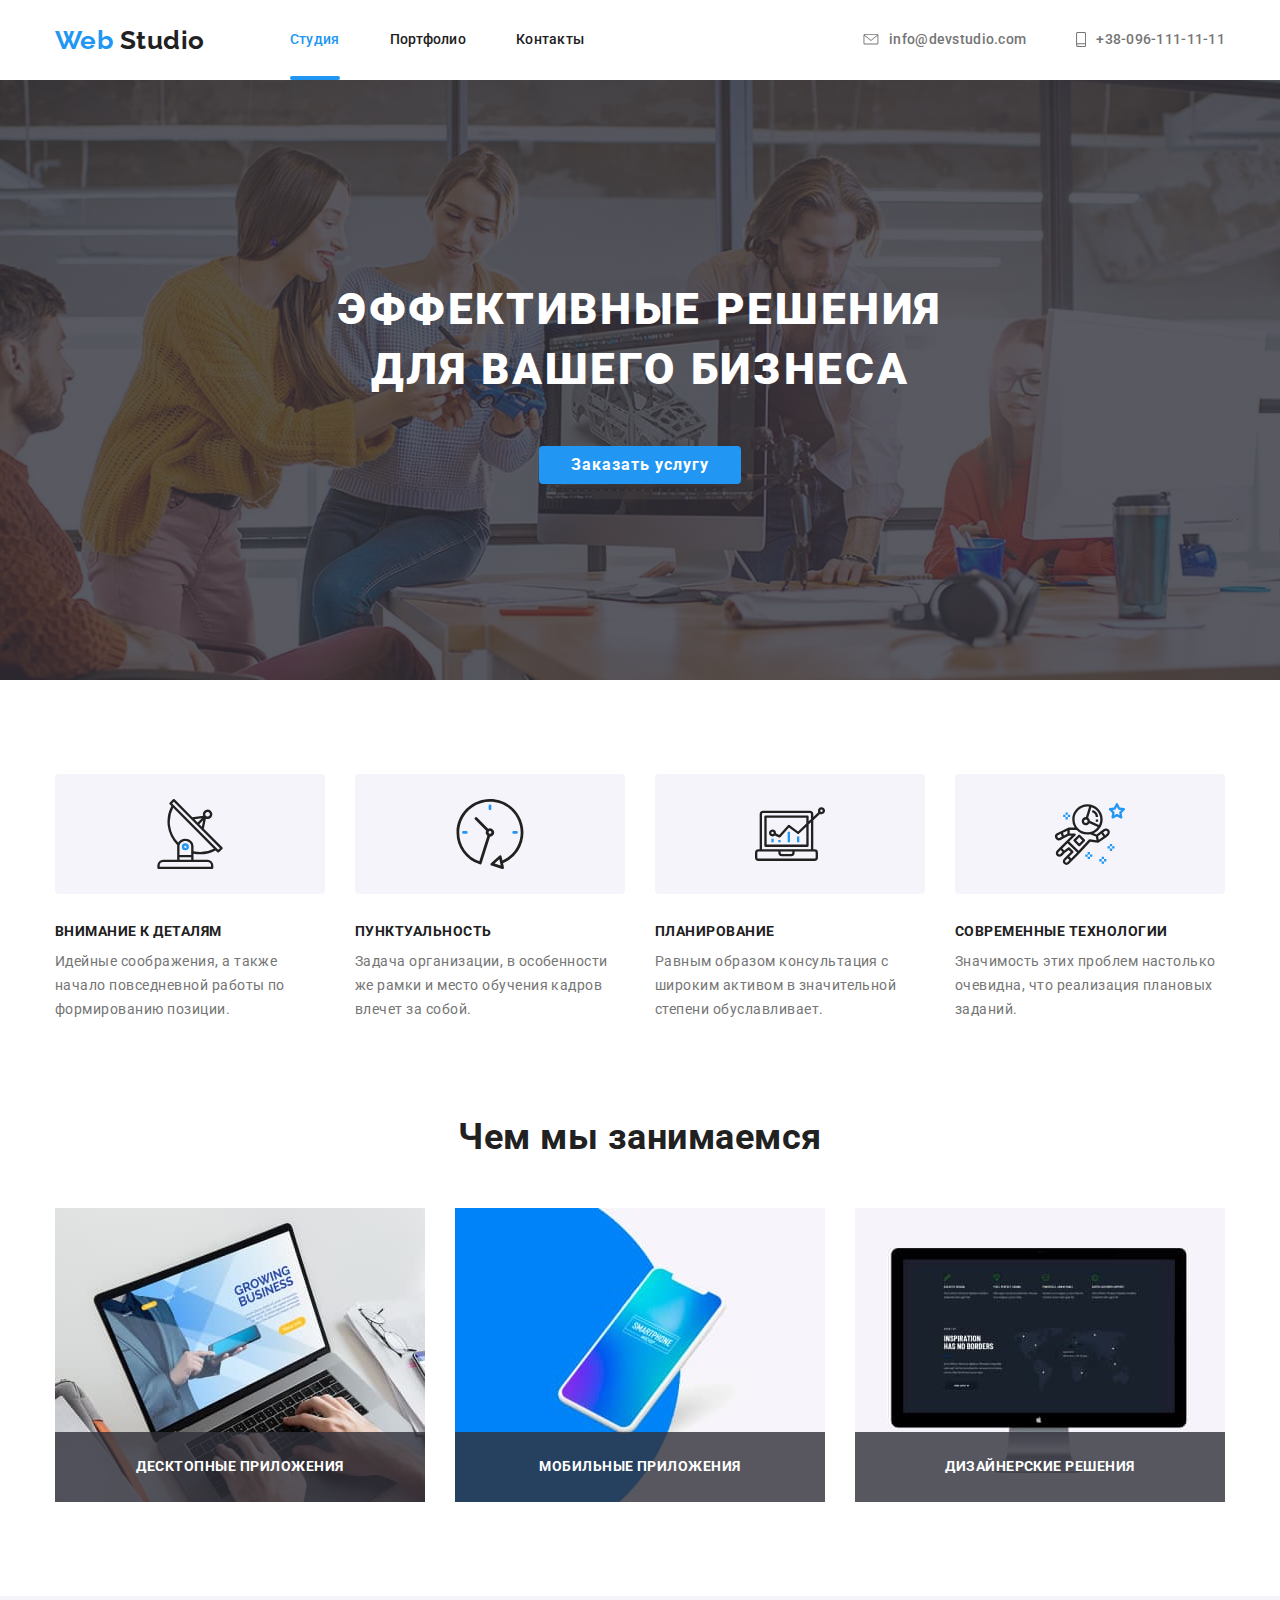
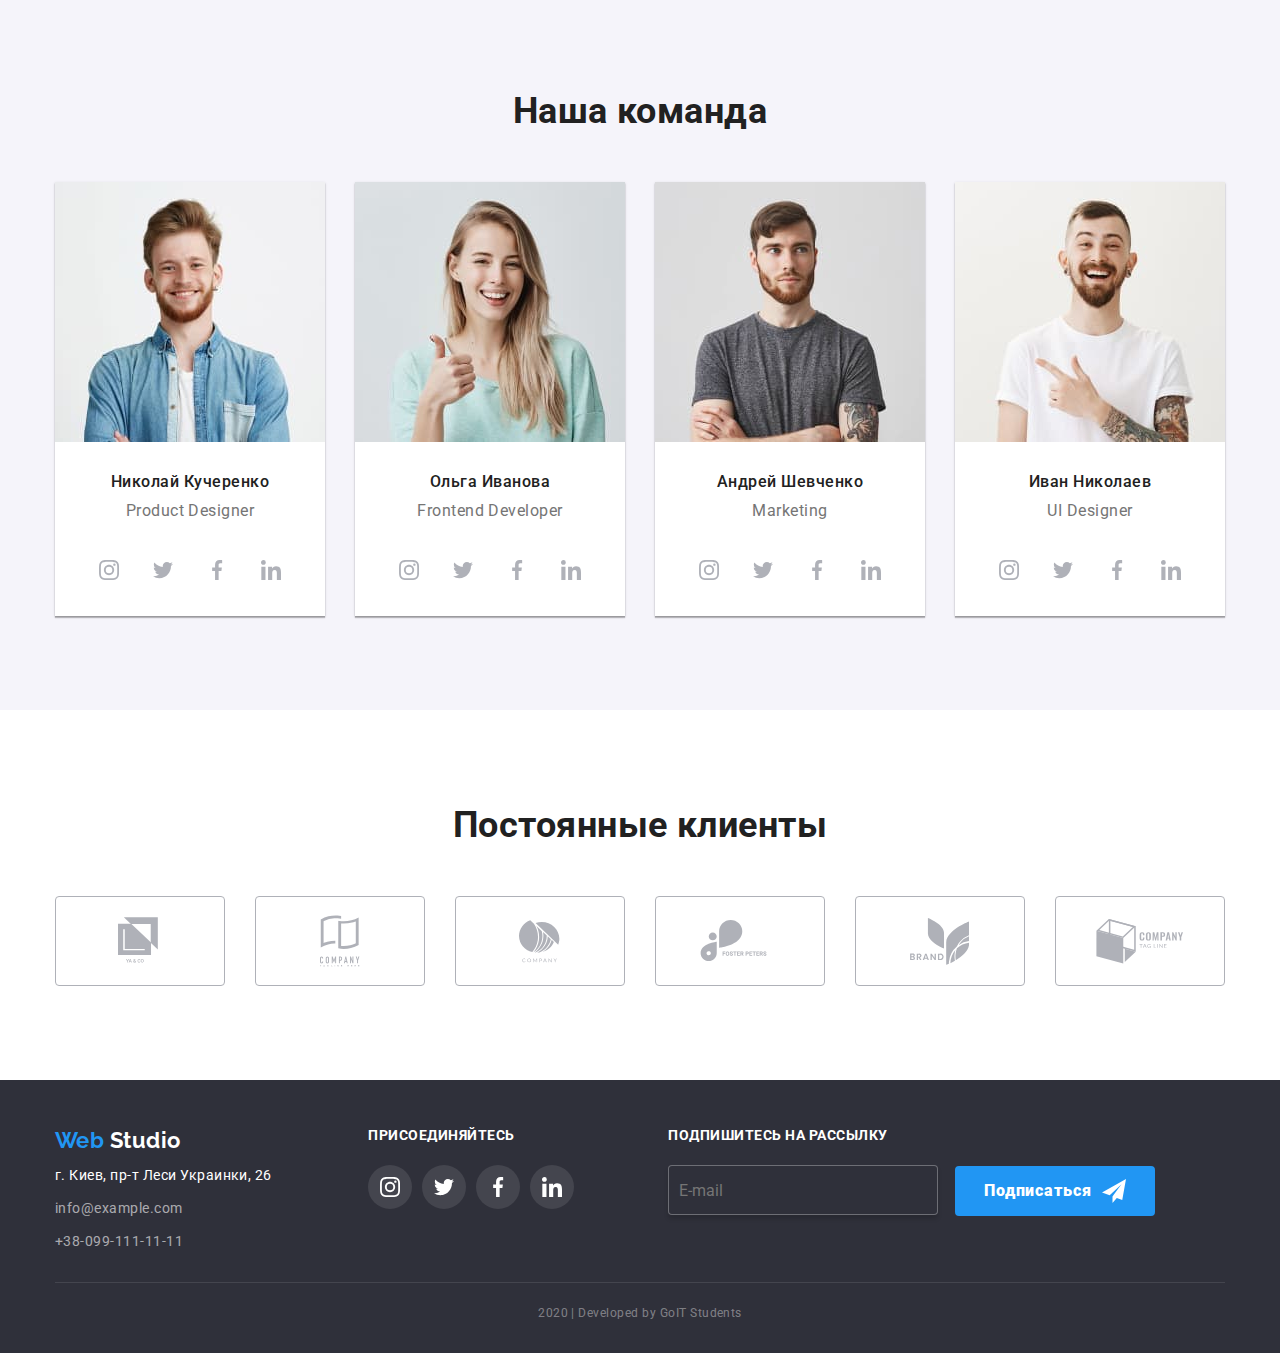
==== index.html @ eb259136 "Делает копию седьмого дз" ====
<!DOCTYPE html>
<html lang="ru">
  <head>
    <meta charset="UTF-8" />
    <meta name="viewport" content="width=device-width, initial-scale=1.0" />
    <title>web studio</title>
    <link
      href="https://fonts.googleapis.com/css2?family=Raleway:wght@700&family=Roboto:wght@400;500;700;900&display=swap"
      rel="stylesheet"
    />
    <link
      rel="stylesheet"
      href="https://cdnjs.cloudflare.com/ajax/libs/modern-normalize/0.6.0/modern-normalize.min.css"
    />
    <link rel="stylesheet" href="./css/main.min.css" />
  </head>
  <body>
    <!-- Шапка сайта -->
    <header class="header">
      <div class="container style-header">
        <a href="./index.html" class="logo"> <span>web</span> studio </a>
        <nav>
          <ul class="navig">
            <li class="style">
              <a href="./index.html" class="link link-current">Студия</a>
            </li>
            <li class="style">
              <a href="./portfolio.html" class="link">Портфолио</a>
            </li>
            <li class="style"><a href="#" class="link">Контакты</a></li>
          </ul>
        </nav>
        <div class="contact">
          <ul class="navig">
            <li class="style">
              <a href="mailto:info@devstudio.com" class="link link-contact">
                <svg class="icon" width="16" height="11.2">
                  <use href="./images/sprite.svg#envelope"></use>
                </svg>
                info@devstudio.com</a
              >
            </li>
            <li class="style">
              <a href="tel:+380961111111" class="link link-contact">
                <svg class="icon" width="10" height="15">
                  <use href="./images/sprite.svg#smartphone"></use>
                </svg>
                +38-096-111-11-11</a
              >
            </li>
          </ul>
        </div>
      </div>
    </header>
    <main>
      <!-- Главный банер -->
      <section class="hero">
        <div class="container">
          <h1>
            эффективные решения <br />
            для вашего бизнеса
          </h1>
          <button data-modal-open type="button" class="button">
            Заказать услугу
          </button>
        </div>
      </section>
      <!-- Особенности -->
      <section class="features">
        <div class="container">
          <h2>Особенности</h2>
          <ul>
            <li>
              <div class="background">
                <svg class="icon">
                  <use href="./images/sprite.svg#antenna"></use>
                </svg>
              </div>
              <h3>Внимание к деталям</h3>
              <p>
                Идейные соображения, а также начало повседневной работы по
                формированию позиции.
              </p>
            </li>
            <li>
              <div class="background">
                <svg class="icon">
                  <use href="./images/sprite.svg#clock"></use>
                </svg>
              </div>
              <h3>Пунктуальность</h3>
              <p>
                Задача организации, в особенности же рамки и место обучения
                кадров влечет за собой.
              </p>
            </li>
            <li>
              <div class="background">
                <svg class="icon">
                  <use href="./images/sprite.svg#diagram"></use>
                </svg>
              </div>
              <h3>Планирование</h3>
              <p>
                Равным образом консультация с широким активом в значительной
                степени обуславливает.
              </p>
            </li>
            <li>
              <div class="background">
                <svg class="icon">
                  <use href="./images/sprite.svg#astronaut"></use>
                </svg>
              </div>
              <h3>Современные технологии</h3>
              <p>
                Значимость этих проблем настолько очевидна, что реализация
                плановых заданий.
              </p>
            </li>
          </ul>
        </div>
      </section>
      <!-- Род занятий -->
      <section class="occupation">
        <div class="container">
          <h2>Чем мы занимаемся</h2>
          <ul>
            <li>
              <a href="#"
                ><img
                  src="./images/box1.jpg"
                  alt="Десктопные приложения"
                  width="370"
                  height="294"
              /></a>
              <div class="description">
                <h3>Десктопные приложения</h3>
              </div>
            </li>
            <li>
              <a href="#"
                ><img
                  src="./images/box2.jpg"
                  alt="Мобильные приложения"
                  width="370"
                  height="294"
              /></a>
              <div class="description">
                <h3>Мобильные приложения</h3>
              </div>
            </li>
            <li>
              <a href="#"
                ><img
                  src="./images/box3.jpg"
                  alt="Дизайнерские решения"
                  width="370"
                  height="294"
              /></a>
              <div class="description">
                <h3>Дизайнерские решения</h3>
              </div>
            </li>
          </ul>
        </div>
      </section>
      <!-- Команда разработчиков -->
      <section class="team">
        <div class="container">
          <h2>Наша команда</h2>
          <ul class="card">
            <li>
              <img
                src="./images/john_smith.jpg"
                alt="John Smith"
                width="270"
                height="260"
              />
              <h3>Николай Кучеренко</h3>
              <p>Product Designer</p>
              <ul class="social">
                <li>
                  <a href="https://www.instagram.com" class="social-link">
                    <svg width="20" height="20">
                      <use href="./images/sprite.svg#instagram"></use>
                    </svg>
                  </a>
                </li>
                <li>
                  <a href="https://www.twitter.com" class="social-link">
                    <svg width="20" height="20">
                      <use href="./images/sprite.svg#twitter"></use>
                    </svg>
                  </a>
                </li>
                <li>
                  <a href="https://www.facebook.com" class="social-link">
                    <svg width="20" height="20">
                      <use href="./images/sprite.svg#facebook"></use>
                    </svg>
                  </a>
                </li>
                <li>
                  <a href="https://www.linkedin.com" class="social-link">
                    <svg width="20" height="20">
                      <use href="./images/sprite.svg#linkedin"></use>
                    </svg>
                  </a>
                </li>
              </ul>
            </li>
            <li>
              <img
                src="./images/marta_stewart.jpg"
                alt="Marta Stewart"
                width="270"
                height="260"
              />
              <h3>Ольга Иванова</h3>
              <p>Frontend Developer</p>
              <ul class="social">
                <li>
                  <a href="https://www.instagram.com" class="social-link">
                    <svg width="20" height="20">
                      <use href="./images/sprite.svg#instagram"></use>
                    </svg>
                  </a>
                </li>
                <li>
                  <a href="https://www.twitter.com" class="social-link">
                    <svg width="20" height="20">
                      <use href="./images/sprite.svg#twitter"></use>
                    </svg>
                  </a>
                </li>
                <li>
                  <a href="https://www.facebook.com" class="social-link">
                    <svg width="20" height="20">
                      <use href="./images/sprite.svg#facebook"></use>
                    </svg>
                  </a>
                </li>
                <li>
                  <a href="https://www.linkedin.com" class="social-link">
                    <svg width="20" height="20">
                      <use href="./images/sprite.svg#linkedin"></use>
                    </svg>
                  </a>
                </li>
              </ul>
            </li>
            <li>
              <img
                src="./images/robert_jakis.jpg"
                alt="Robert Jakis"
                width="270"
                height="260"
              />
              <h3>Андрей Шевченко</h3>
              <p>Marketing</p>
              <ul class="social">
                <li>
                  <a href="https://www.instagram.com" class="social-link">
                    <svg width="20" height="20">
                      <use href="./images/sprite.svg#instagram"></use>
                    </svg>
                  </a>
                </li>
                <li>
                  <a href="https://www.twitter.com" class="social-link">
                    <svg width="20" height="20">
                      <use href="./images/sprite.svg#twitter"></use>
                    </svg>
                  </a>
                </li>
                <li>
                  <a href="https://www.facebook.com" class="social-link">
                    <svg width="20" height="20">
                      <use href="./images/sprite.svg#facebook"></use>
                    </svg>
                  </a>
                </li>
                <li>
                  <a href="https://www.linkedin.com" class="social-link">
                    <svg width="20" height="20">
                      <use href="./images/sprite.svg#linkedin"></use>
                    </svg>
                  </a>
                </li>
              </ul>
            </li>
            <li>
              <img
                src="./images/martin_doe.jpg"
                alt="Martin Doe"
                width="270"
                height="260"
              />
              <h3>Иван Николаев</h3>
              <p>UI Designer</p>
              <ul class="social">
                <li>
                  <a href="https://www.instagram.com" class="social-link">
                    <svg width="20" height="20">
                      <use href="./images/sprite.svg#instagram"></use>
                    </svg>
                  </a>
                </li>
                <li>
                  <a href="https://www.twitter.com" class="social-link">
                    <svg width="20" height="20">
                      <use href="./images/sprite.svg#twitter"></use>
                    </svg>
                  </a>
                </li>
                <li>
                  <a href="https://www.facebook.com" class="social-link">
                    <svg width="20" height="20">
                      <use href="./images/sprite.svg#facebook"></use>
                    </svg>
                  </a>
                </li>
                <li>
                  <a href="https://www.linkedin.com" class="social-link">
                    <svg width="20" height="20">
                      <use href="./images/sprite.svg#linkedin"></use>
                    </svg>
                  </a>
                </li>
              </ul>
            </li>
          </ul>
        </div>
      </section>
      <!-- Ссылки на партнеров -->
      <section class="customer">
        <div class="container">
          <h2>Постоянные клиенты</h2>
          <ul>
            <li>
              <a href="#" class="customer-link">
                <svg width="44" height="49">
                  <use href="./images/sprite.svg#logo-1"></use>
                </svg>
              </a>
            </li>
            <li>
              <a href="#" class="customer-link">
                <svg width="40" height="52">
                  <use href="./images/sprite.svg#logo-2"></use>
                </svg>
              </a>
            </li>
            <li>
              <a href="#" class="customer-link">
                <svg width="41" height="43">
                  <use href="./images/sprite.svg#logo-3"></use>
                </svg>
              </a>
            </li>
            <li>
              <a href="#" class="customer-link">
                <svg width="80" height="42">
                  <use href="./images/sprite.svg#logo-4"></use>
                </svg>
              </a>
            </li>
            <li>
              <a href="#" class="customer-link">
                <svg width="59" height="47">
                  <use href="./images/sprite.svg#logo-5"></use>
                </svg>
              </a>
            </li>
            <li>
              <a href="#" class="customer-link">
                <svg width="88" height="45">
                  <use href="./images/sprite.svg#logo-6"></use>
                </svg>
              </a>
            </li>
          </ul>
        </div>
      </section>
    </main>
    <!-- Подвал сайта -->
    <footer class="footer">
      <div class="container">
        <div class="footer-style">
          <div class="contacts-style">
            <a href="./index.html" class="footer-logo"
              ><span>web</span> studio</a
            >
            <address>
              <ul>
                <li class="address">г. Киев, пр-т Леси Украинки, 26</li>
                <li>
                  <a class="mail" href="mailto:info@example.com"
                    >info@example.com</a
                  >
                </li>
                <li>
                  <a class="tel" href="tel:+380991111111">+38-099-111-11-11</a>
                </li>
              </ul>
            </address>
          </div>
          <div class="social-style">
            <b>присоединяйтесь</b>
            <ul class="social">
              <li>
                <a href="https://www.instagram.com" class="main-link">
                  <svg width="20" height="20">
                    <use href="./images/sprite.svg#instagram"></use>
                  </svg>
                </a>
              </li>
              <li>
                <a href="https://www.twitter.com" class="main-link">
                  <svg width="20" height="20">
                    <use href="./images/sprite.svg#twitter"></use>
                  </svg>
                </a>
              </li>
              <li>
                <a href="https://www.facebook.com" class="main-link">
                  <svg width="20" height="20">
                    <use href="./images/sprite.svg#facebook"></use>
                  </svg>
                </a>
              </li>
              <li>
                <a href="https://www.linkedin.com" class="main-link">
                  <svg width="20" height="20">
                    <use href="./images/sprite.svg#linkedin"></use>
                  </svg>
                </a>
              </li>
            </ul>
          </div>
          <div class="form-style">
            <b>подпишитесь на рассылку</b>
            <input type="email" placeholder="E-mail" value="" name="email" />
            <button type="button" class="button-footer">Подписаться</button>
          </div>
        </div>
        <div><p>2020 | Developed by GoIT Students</p></div>
      </div>
    </footer>
    <div data-modal class="backdrop is-hidden">
      <div class="modal">
        <!-- Форма -->
        <form class="subscription">
          <button data-modal-close class="close">
            <svg class="close-icon">
              <use href="./images/sprite.svg#form-close"></use>
            </svg>
          </button>
          <p>Оставьте свои данные, мы вам перезвоним</p>
          <div class="field">
            <input
              type="text"
              name="user-name"
              id="name"
              class="field-entry"
              placeholder=" "
            />
            <label for="name" class="field-text">Имя</label>
            <svg class="field-icon">
              <use href="./images/sprite.svg#form-name"></use>
            </svg>
          </div>
          <div class="field">
            <input
              type="tel"
              name="tel"
              id="tel"
              class="field-entry"
              placeholder=" "
            />
            <label for="tel" class="field-text">Телефон</label>
            <svg class="field-icon">
              <use href="./images/sprite.svg#form-tel"></use>
            </svg>
          </div>
          <div class="field">
            <input
              type="email"
              name="mail"
              id="mail"
              class="field-entry"
              placeholder=" "
            />
            <label for="mail" class="field-text">Почта</label>
            <svg class="field-icon">
              <use href="./images/sprite.svg#form-mail"></use>
            </svg>
          </div>
          <div class="field field-style">
            <textarea
              name="comment"
              class="field-entry field-comment"
              id="comment"
              placeholder="Комментарий"
            ></textarea>
          </div>
          <div class="check-box">
            <label class="conditions">
              <input type="checkbox" />
              <span class="icon-check"></span>
              Соглашаюсь с рассылкой и принимаю
              <a href="#">Условия договора</a>
            </label>
          </div>
          <button type="submit" class="button">
            Отправить
          </button>
        </form>
      </div>
    </div>
    <script src="./js/modal.js"></script>
  </body>
</html>
---- css/main.min.css ----
.header{background-color:#fff}body{color:#212121;background-color:#fff;font-family:roboto, sans-serif;letter-spacing:0.03em}a{text-decoration:none}ul{margin-top:0;margin-bottom:0;padding-left:0;list-style-type:none}h2{font-weight:700;font-size:36px;line-height:1.17;text-align:center}.container{margin-left:auto;margin-right:auto;width:1200px;padding-left:15px;padding-right:15px}img{display:block;width:100%;height:auto}.logo{margin-right:85px;color:#212121;font-family:Raleway, sans-serif;font-weight:700;font-size:26px;line-height:1.19;text-transform:capitalize}.logo span{color:#2196f3}.link{display:-webkit-box;display:-ms-flexbox;display:flex;position:relative;padding-top:32px;padding-bottom:32px;color:#212121;-webkit-transition-property:color;transition-property:color;-webkit-transition-duration:250ms;transition-duration:250ms;-webkit-transition-timing-function:cubic-bezier(0.4, 0, 0.2, 1);transition-timing-function:cubic-bezier(0.4, 0, 0.2, 1)}.link:focus,.link:hover,.link-current{color:#2196f3;fill:#2196f3}.navig .link-current::after{content:"";position:absolute;bottom:0;width:100%;height:4px;background-color:#2196f3;border-radius:2px}.link-contact{color:#757575;fill:#757575;display:-webkit-box;display:-ms-flexbox;display:flex;-webkit-box-align:center;-ms-flex-align:center;align-items:center;-webkit-transition-duration:250ms;transition-duration:250ms;-webkit-transition-timing-function:cubic-bezier(0.4, 0, 0.2, 1);transition-timing-function:cubic-bezier(0.4, 0, 0.2, 1)}.navig{display:-webkit-box;display:-ms-flexbox;display:flex;font-weight:500;font-size:14px;line-height:1.14;letter-spacing:0.02em}.navig .style+.style{margin-left:50px}.contact{margin-left:auto}.contact .icon{margin-right:10px;overflow:visible}.style-header{display:-webkit-box;display:-ms-flexbox;display:flex;-webkit-box-align:center;-ms-flex-align:center;align-items:center}.hero{text-align:center;height:600px;max-width:1600px;margin-left:auto;margin-right:auto;background-image:-webkit-gradient(linear, left top, right top, from(rgba(47,48,58,0.8)), to(rgba(47,48,58,0.8))),url(../images/hero.jpg);background-image:linear-gradient(to right, rgba(47,48,58,0.8), rgba(47,48,58,0.8)),url(../images/hero.jpg);background-repeat:no-repeat;background-position:center;background-size:cver}.hero h1{margin-top:0px;margin-bottom:46px;padding-top:200px;color:#fff;font-weight:900;font-size:44px;line-height:1.36;text-align:center;letter-spacing:0.06em;text-transform:uppercase}.button{border:4px solid #2196f3;border-radius:4px;padding:6px 28px;color:#fff;background-color:#2196f3;font-weight:700;font-size:16px;line-height:1.15;letter-spacing:0.06em}section.features{padding-top:94px;background-color:#fff}section.features ul{display:-webkit-box;display:-ms-flexbox;display:flex}section.features li{width:calc((100% - 30px * 3) / 4)}section.features li+li{margin-left:30px}section.features h2{font-size:0;margin-top:0}section.features h3{margin-top:0;margin-bottom:10px;font-weight:700;font-size:14px;line-height:1.14;text-transform:uppercase}section.features p{margin:0;color:#757575;font-size:14px;line-height:1.71}section.features a{display:block;width:270px;height:120px;margin-bottom:30px;background-color:#f5f4fa}section.features div.background{display:-webkit-box;display:-ms-flexbox;display:flex;-webkit-box-align:center;-ms-flex-align:center;align-items:center;-webkit-box-pack:center;-ms-flex-pack:center;justify-content:center;width:100%;height:120px;margin-bottom:30px;background:#f5f4fa;border-radius:4px}.background .icon{width:70px;height:70px}section.occupation{padding-bottom:94px;padding-top:94px}section.occupation h2{margin-top:0;margin-bottom:50px}section.occupation h3{margin:0;padding-top:27px;padding-bottom:27px;color:#fff;font-weight:700;font-size:14px;line-height:1.14;text-transform:uppercase}section.occupation ul{display:-webkit-box;display:-ms-flexbox;display:flex;padding:0}section.occupation li{position:relative;width:calc((100% - 30px * 2) / 3)}section.occupation li+li{margin-left:30px}.description{position:absolute;text-align:center;bottom:0;width:100%;height:70px;background:rgba(47,48,58,0.8)}section.team{padding-top:94px;padding-bottom:94px;background-color:#f5f4fa}section.team h2{margin-top:0;margin-bottom:50px}.card h3{margin-top:0;margin-bottom:10px;text-align:center;font-weight:500;font-size:16px;line-height:1.19}.team .card{display:-webkit-box;display:-ms-flexbox;display:flex}.team .card p{margin-top:0;margin-bottom:28px;text-align:center;font-size:16px;line-height:1.19;color:#757575}.team .card img{margin-bottom:30px}.team .card>li{padding-bottom:24px;width:calc((100% - 30px * 3) / 4);background-color:#fff;-webkit-box-shadow:0px 2px 1px rgba(0,0,0,0.2),0px 1px 1px rgba(0,0,0,0.14),0px 1px 3px rgba(0,0,0,0.12);box-shadow:0px 2px 1px rgba(0,0,0,0.2),0px 1px 1px rgba(0,0,0,0.14),0px 1px 3px rgba(0,0,0,0.12)}.team .card li+li{margin-left:30px}.team .social{display:-webkit-box;display:-ms-flexbox;display:flex;-webkit-box-pack:center;-ms-flex-pack:center;justify-content:center}.team .social li+li{margin-left:10px}.social-link{display:-webkit-box;display:-ms-flexbox;display:flex;width:44px;height:44px;-webkit-box-align:center;-ms-flex-align:center;align-items:center;-webkit-box-pack:center;-ms-flex-pack:center;justify-content:center;border-radius:50%;background-color:#fff;fill:#afb1b8;-webkit-transition-duration:250ms;transition-duration:250ms;-webkit-transition-timing-function:cubic-bezier(0.4, 0, 0.2, 1);transition-timing-function:cubic-bezier(0.4, 0, 0.2, 1)}.social-link:hover,.social-link:focus{background-color:#2196f3;fill:#fff}section.customer{padding-top:94px;padding-bottom:94px}section.customer h2{margin-top:0;margin-bottom:50px}section.customer ul{display:-webkit-box;display:-ms-flexbox;display:flex;padding:0}section.customer li{width:calc((100% - 30px * 5) / 6)}section.customer li+li{margin-left:30px}.customer-link{display:-webkit-box;display:-ms-flexbox;display:flex;-webkit-box-pack:center;-ms-flex-pack:center;justify-content:center;-webkit-box-align:center;-ms-flex-align:center;align-items:center;width:170px;height:90px;border:1px solid #afb1b8;border-radius:4px;fill:#afb1b8;-webkit-transition-property:fill, border;transition-property:fill, border;-webkit-transition-duration:250ms;transition-duration:250ms;-webkit-transition-timing-function:cubic-bezier(0.4, 0, 0.2, 1);transition-timing-function:cubic-bezier(0.4, 0, 0.2, 1)}.customer-link:hover,.customer-link:focus{border:1px solid #2196f3;fill:#2196f3}footer.footer{padding-top:48px;padding-bottom:28px;color:#fff;background-color:#2f303a}footer.footer p{display:block;margin:0;padding-top:18px;text-align:center;font-size:12px;line-height:2;color:rgba(255,255,255,0.4);border-top:1px solid rgba(255,255,255,0.1)}.footer-style{display:-webkit-box;display:-ms-flexbox;display:flex;-webkit-box-align:top;-ms-flex-align:top;align-items:top}.footer-logo{color:#ffffff;font-family:Raleway, sans-serif;font-weight:700;font-size:22px;line-height:1.18;text-transform:capitalize;display:block;margin-bottom:10px}.footer-logo span{color:#2196f3}.contacts-style{width:321px}.address{font-style:normal;font-size:14px;line-height:1.71}.address ul{padding-left:0}address li{padding-bottom:9px}address li:last-child{padding-bottom:28px}.mail{color:rgba(255,255,255,0.6);font-style:normal;font-size:14px;line-height:1.71;-webkit-transition-duration:250ms;transition-duration:250ms;-webkit-transition-timing-function:cubic-bezier(0.4, 0, 0.2, 1);transition-timing-function:cubic-bezier(0.4, 0, 0.2, 1)}.mail:hover,.mail:focus{color:#2196f3}.tel{color:rgba(255,255,255,0.6);font-style:normal;font-size:14px;line-height:1.71;-webkit-transition-duration:250ms;transition-duration:250ms;-webkit-transition-timing-function:cubic-bezier(0.4, 0, 0.2, 1);transition-timing-function:cubic-bezier(0.4, 0, 0.2, 1)}.tel:hover,.tel:focus{color:#2196f3}.footer .social{padding-left:0;display:-webkit-box;display:-ms-flexbox;display:flex;-webkit-box-pack:center;-ms-flex-pack:center;justify-content:center}.footer .social li+li{margin-left:10px}.main-link{display:-webkit-box;display:-ms-flexbox;display:flex;-webkit-box-pack:center;-ms-flex-pack:center;justify-content:center;-webkit-box-align:center;-ms-flex-align:center;align-items:center;width:44px;height:44px;border-radius:50%;background-color:rgba(255,255,255,0.1);fill:#fff;-webkit-transition-duration:250ms;transition-duration:250ms;-webkit-transition-timing-function:cubic-bezier(0.4, 0, 0.2, 1);transition-timing-function:cubic-bezier(0.4, 0, 0.2, 1)}.main-link:hover,.main-link:focus{background-color:#2196f3}.social-style{width:206px;margin-right:94px}.social-style b{margin-bottom:21px;font-weight:700;font-size:14px;line-height:1.14;text-transform:uppercase;display:block}.form-style{width:570px}.form-style input{background-color:#2f303a;color:#ffffff;width:270px;height:50px;border:1px solid rgba(255,255,255,0.3);-webkit-box-shadow:0px 4px 4px rgba(0,0,0,0.15);box-shadow:0px 4px 4px rgba(0,0,0,0.15);border-radius:4px;padding-left:10px}.form-style b{margin-bottom:21px;font-weight:700;font-size:14px;line-height:1.14;text-transform:uppercase;display:block}.button-footer{color:#ffffff;background-color:#2196f3;font-weight:900;font-size:16px;line-height:1.88;letter-spacing:0.06em;border:4px solid #2196f3;border-radius:4px;padding:6px 4px;min-width:200px;margin-left:12px;display:-webkit-inline-box;display:-ms-inline-flexbox;display:inline-flex;-webkit-box-align:center;-ms-flex-align:center;align-items:center;-webkit-box-pack:center;-ms-flex-pack:center;justify-content:center}.button-footer svg{margin-left:10px}.button-footer::after{content:"";height:24px;width:24px;margin-left:10px;background-image:url(../images/send.svg)}.subscription{position:relative;width:528px;height:581px;background:#ffffff;-webkit-box-shadow:0px 2px 1px rgba(0,0,0,0.2),0px 1px 1px rgba(0,0,0,0.14),0px 1px 3px rgba(0,0,0,0.12);box-shadow:0px 2px 1px rgba(0,0,0,0.2),0px 1px 1px rgba(0,0,0,0.14),0px 1px 3px rgba(0,0,0,0.12);border-radius:4px;padding:40px;margin-left:auto;margin-right:auto}.subscription p{margin-bottom:30px;margin-top:0;font-style:normal;font-weight:700;font-size:20px;line-height:1.15;text-align:center}.field{position:relative;height:40px;margin-bottom:30px;display:-webkit-box;display:-ms-flexbox;display:flex;-webkit-box-orient:vertical;-webkit-box-direction:normal;-ms-flex-direction:column;flex-direction:column}.field-entry{padding-top:10px;padding-bottom:10px;padding-left:40px;padding-right:16px;margin:0;border:1px solid rgba(33,33,33,0.2);-webkit-box-sizing:border-box;box-sizing:border-box;border-radius:4px}.field-entry:focus{border:1px solid #2196f3;outline:none}.field-text{position:absolute;top:50%;left:42px;-webkit-transform:translateY(-50%);transform:translateY(-50%);font-size:14px;line-height:1.14;letter-spacing:0.01em;color:#757575;-webkit-transition-property:-webkit-transform;transition-property:-webkit-transform;transition-property:transform;transition-property:transform, -webkit-transform;-webkit-transition-duration:250ms;transition-duration:250ms;-webkit-transition-timing-function:cubic-bezier(0.4, 0, 0.2, 1);transition-timing-function:cubic-bezier(0.4, 0, 0.2, 1)}.field-style{width:448px;height:120px;margin-bottom:20px}form textarea{resize:none;left:16px;height:100%;width:100%}.field-entry:focus ~ .field-icon,.field-entry:not(:placeholder-shown)+.field-icon{fill:#2196f3}.field-entry:focus+.field-text,.field-entry:not(:placeholder-shown)+.field-text{-webkit-transform:translate(-26px, -40px);transform:translate(-26px, -40px);color:#2196f3}.field-icon{position:absolute;top:50%;left:16px;-webkit-transform:translateY(-50%);transform:translateY(-50%);height:18px;width:18px;-webkit-transition-property:fill;transition-property:fill;-webkit-transition-duration:250ms;transition-duration:250ms;-webkit-transition-timing-function:cubic-bezier(0.4, 0, 0.2, 1);transition-timing-function:cubic-bezier(0.4, 0, 0.2, 1)}.conditions{display:-webkit-box;display:-ms-flexbox;display:flex;-webkit-box-align:center;-ms-flex-align:center;align-items:center;font-size:14px;line-height:1.71;letter-spacing:0.03em;color:#757575}.conditions a{text-decoration:underline;color:#2196f3}form button{display:block;margin-top:30px;-webkit-box-shadow:0px 4px 4px rgba(0,0,0,0.15);box-shadow:0px 4px 4px rgba(0,0,0,0.15);margin-left:auto;margin-right:auto}.close{position:absolute;top:8px;left:490px;width:30px;height:30px;border:1px solid rgba(0,0,0,0.1);border-radius:50%;margin:0;padding:6px;-webkit-box-shadow:none;box-shadow:none;background-color:#fff}.close:focus,.close:hover{fill:#2196f3}.close-icon{height:100%;width:100%;color:#000000;-webkit-transition-property:fill;transition-property:fill;-webkit-transition-duration:250ms;transition-duration:250ms;-webkit-transition-timing-function:cubic-bezier(0.4, 0, 0.2, 1);transition-timing-function:cubic-bezier(0.4, 0, 0.2, 1)}.icon-check{content:" ";display:inline-block;width:16px;height:15px;border:2px solid #212121;border-radius:2px;margin-right:8px;-webkit-transition-property:background-color, border-color;transition-property:background-color, border-color;-webkit-transition-duration:250ms;transition-duration:250ms;-webkit-transition-timing-function:cubic-bezier(0.4, 0, 0.2, 1);transition-timing-function:cubic-bezier(0.4, 0, 0.2, 1)}.check-box input[type="checkbox"]{position:absolute;width:1px;height:1px;margin:-1px;padding:0px;border:0px;clip:rect(0 0 0 0);overflow:hidden}.check-box input[type="checkbox"]:checked+.icon-check{background-color:#2196f3;background-image:url(..//images/icon-check.svg);background-size:contain;background-origin:border-box;border-color:#2196f3}.is-hidden{opacity:0;pointer-events:none}.backdrop{-webkit-transition-property:opacity;transition-property:opacity;-webkit-transition-duration:250ms;transition-duration:250ms;-webkit-transition-timing-function:cubic-bezier(0.4, 0, 0.2, 1);transition-timing-function:cubic-bezier(0.4, 0, 0.2, 1);position:fixed;top:0;left:0;width:100%;height:100%;background-color:rgba(0,0,0,0.2)}.background.is-hidden .modal{-webkit-transform:translate(-50%, -50%) scale(0.8);transform:translate(-50%, -50%) scale(0.8)}.modal{position:absolute;width:528px;height:581px;background-color:#fff;top:50%;left:50%;-webkit-transform:translate(-50%, -50%) scale(1);transform:translate(-50%, -50%) scale(1);border-radius:4px}section.portfolio{padding-top:94px;padding-bottom:94px;background-color:#fff;border-top:1px solid #ececec}section.portfolio h1{font-size:0px;margin:0}.portfolio .choice{display:-webkit-box;display:-ms-flexbox;display:flex;-webkit-box-pack:center;-ms-flex-pack:center;justify-content:center;padding-left:0;margin-bottom:50px}.portfolio .choice li+li{margin-left:8px}.choice-button{padding:2px 18px;font-weight:500;font-size:16px;line-height:1.63;letter-spacing:0.03em;background:#f5f4fa;border:4px solid #f5f4fa;border-radius:4px;-webkit-transition-duration:250ms;transition-duration:250ms;-webkit-transition-timing-function:cubic-bezier(0.4, 0, 0.2, 1);transition-timing-function:cubic-bezier(0.4, 0, 0.2, 1)}.choice-button:hover,.choice-button:focus{background:#2196f3;color:#fff;border:4px solid #2196f3;-webkit-box-shadow:0px 2px 2px rgba(0,0,0,0.12),0px 1px 2px rgba(0,0,0,0.08),0px 3px 1px rgba(0,0,0,0.1);box-shadow:0px 2px 2px rgba(0,0,0,0.12),0px 1px 2px rgba(0,0,0,0.08),0px 3px 1px rgba(0,0,0,0.1)}.choice-card{display:-webkit-box;display:-ms-flexbox;display:flex;padding-left:0;-ms-flex-wrap:wrap;flex-wrap:wrap}.choice-card li:nth-child(3n){margin-right:0}.choice-card li:nth-last-child(-n+3){margin-bottom:0}.card-style{margin-right:30px;margin-bottom:30px;width:calc((100% - 30px * 2) / 3);background:#fff;border-top-left-radius:5px;border-top-right-radius:5px;-webkit-transition-duration:250ms;transition-duration:250ms;-webkit-transition-timing-function:cubic-bezier(0.4, 0, 0.2, 1);transition-timing-function:cubic-bezier(0.4, 0, 0.2, 1)}.card-style:hover,.card-style:focus{-webkit-box-shadow:1px 4px 6px rgba(0,0,0,0.16),0px 4px 4px rgba(0,0,0,0.06),0px 1px 1px rgba(0,0,0,0.12);box-shadow:1px 4px 6px rgba(0,0,0,0.16),0px 4px 4px rgba(0,0,0,0.06),0px 1px 1px rgba(0,0,0,0.12)}.card-text{position:relative;overflow:hidden}.card-text .text{position:absolute;opacity:0;pointer-events:none;margin:0;width:100%;height:100%;padding-left:24px;padding-right:24px;padding-top:63px;padding-bottom:63px;font-size:18px;line-height:1.55;color:#fff;background-color:rgba(33,150,243,0.9);-webkit-transition-duration:250ms;transition-duration:250ms;-webkit-transition-timing-function:cubic-bezier(0.4, 0, 0.2, 1);transition-timing-function:cubic-bezier(0.4, 0, 0.2, 1)}.card-style:hover .text,.card-style:focus .text{opacity:1;-webkit-transform:translate(0, -100%);transform:translate(0, -100%)}.card-content{padding:20px 24px;border-right:1px solid #eeeeee;border-bottom:1px solid #eeeeee;border-left:1px solid #eeeeee;border-bottom-left-radius:5px;border-bottom-right-radius:5px}.card-content p{margin:0;font-size:16px;line-height:1.88;letter-spacing:0.03em;color:#757575}.card-content h2{margin-top:0;margin-bottom:4px;text-align:left;font-weight:700;font-size:18px;line-height:2;letter-spacing:0.06em;color:#212121}
/*# sourceMappingURL=main.min.css.map */
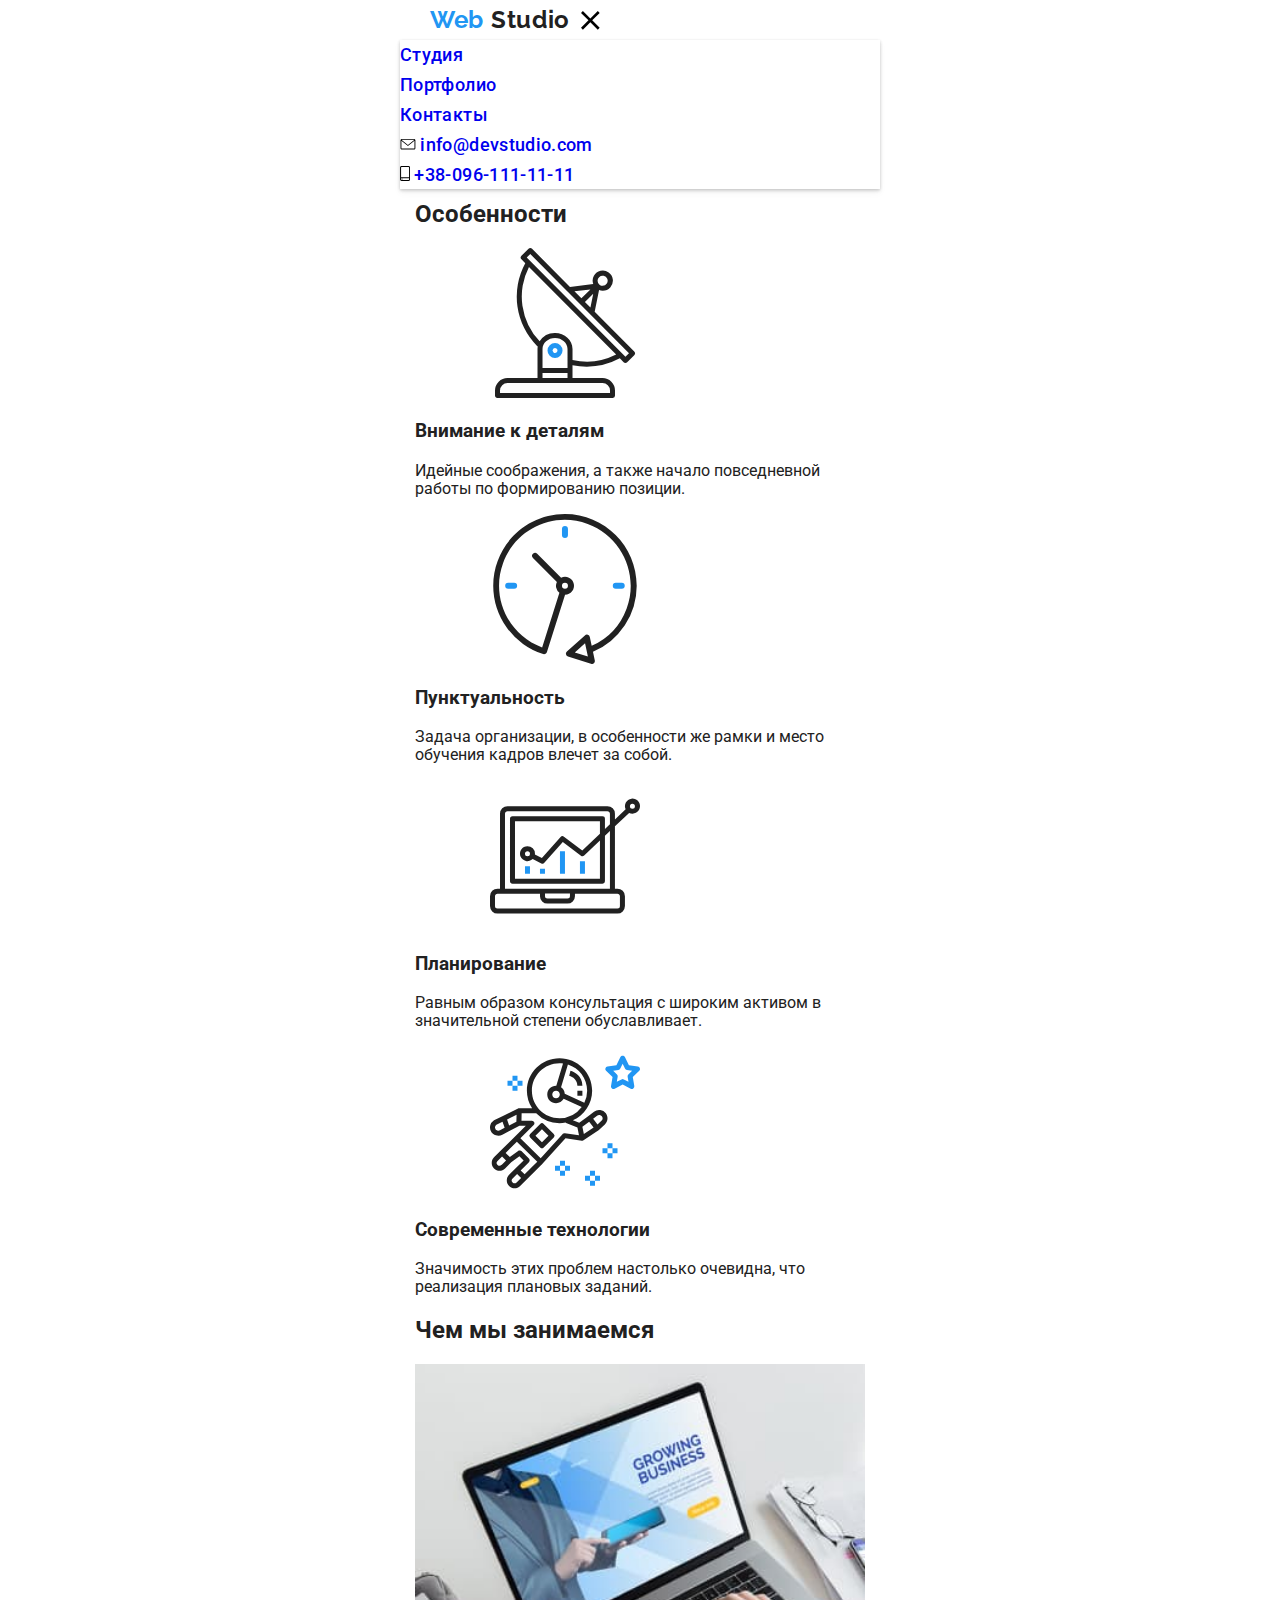
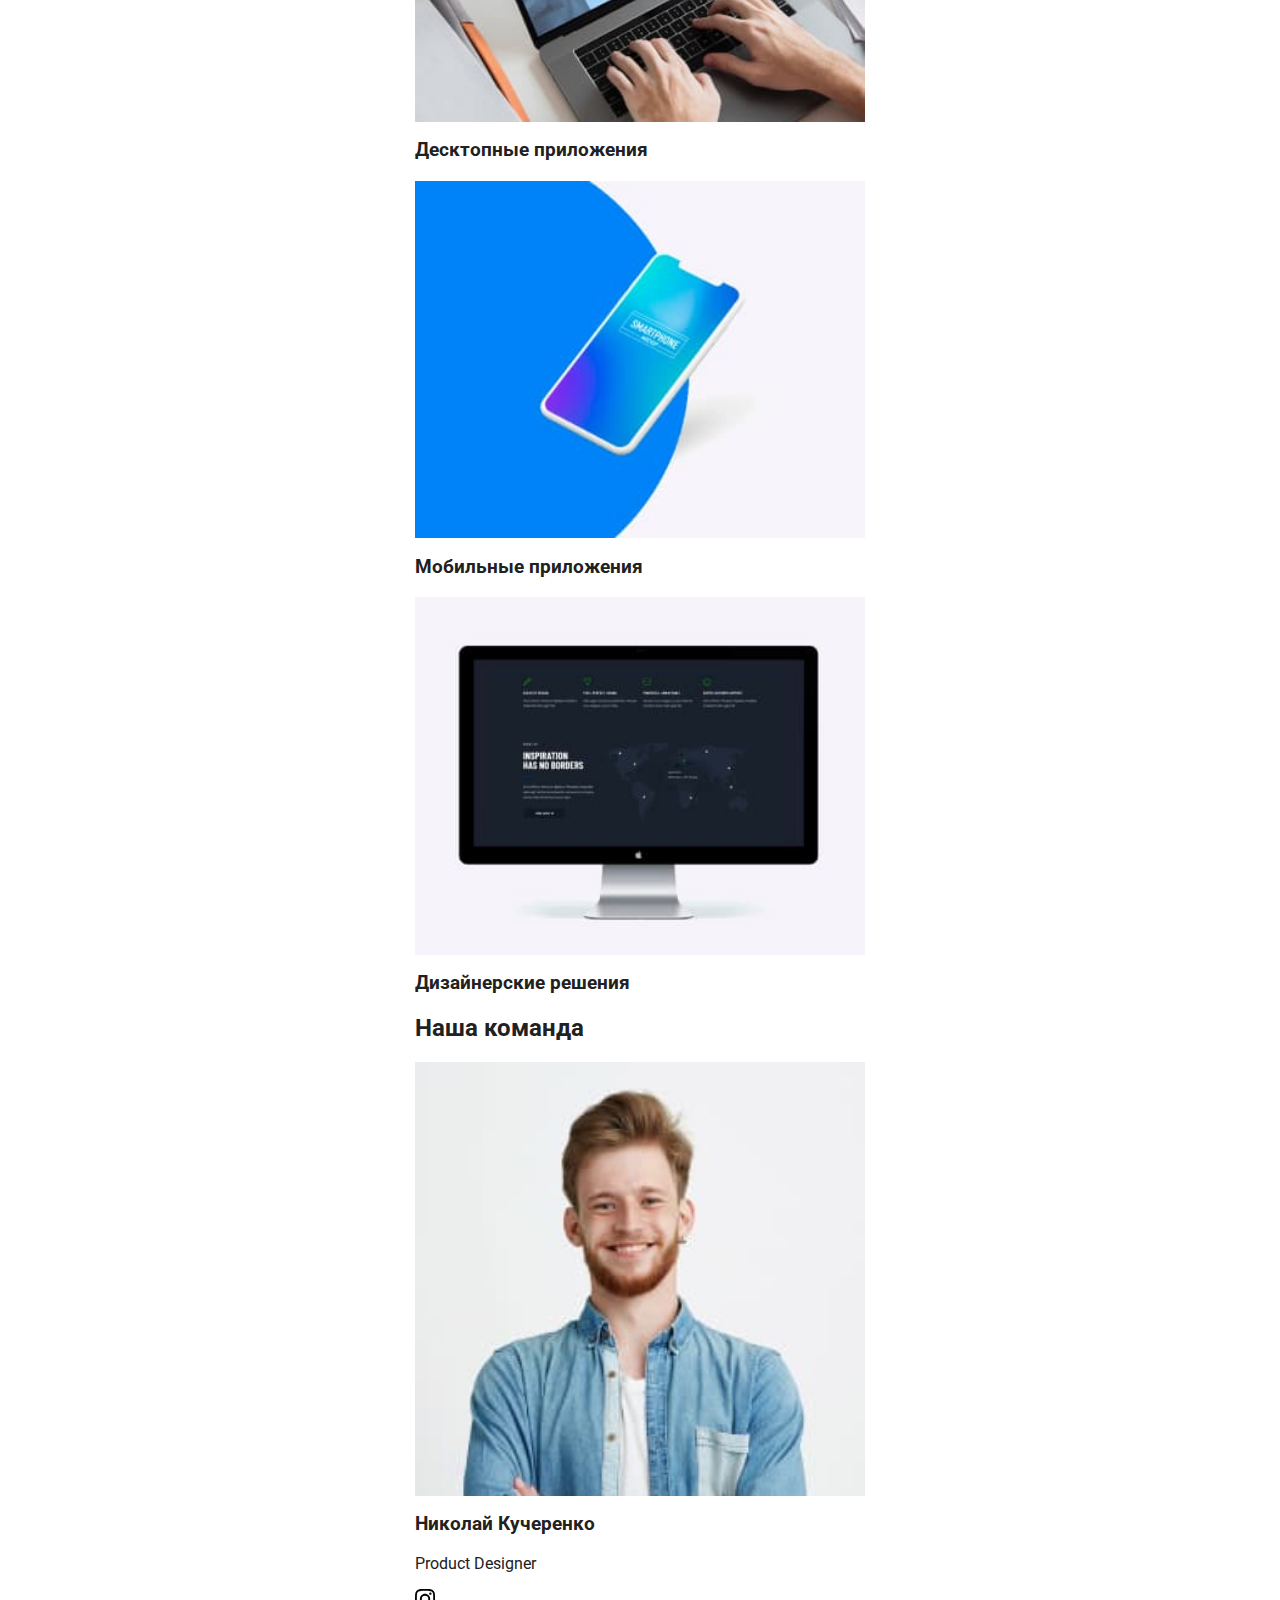
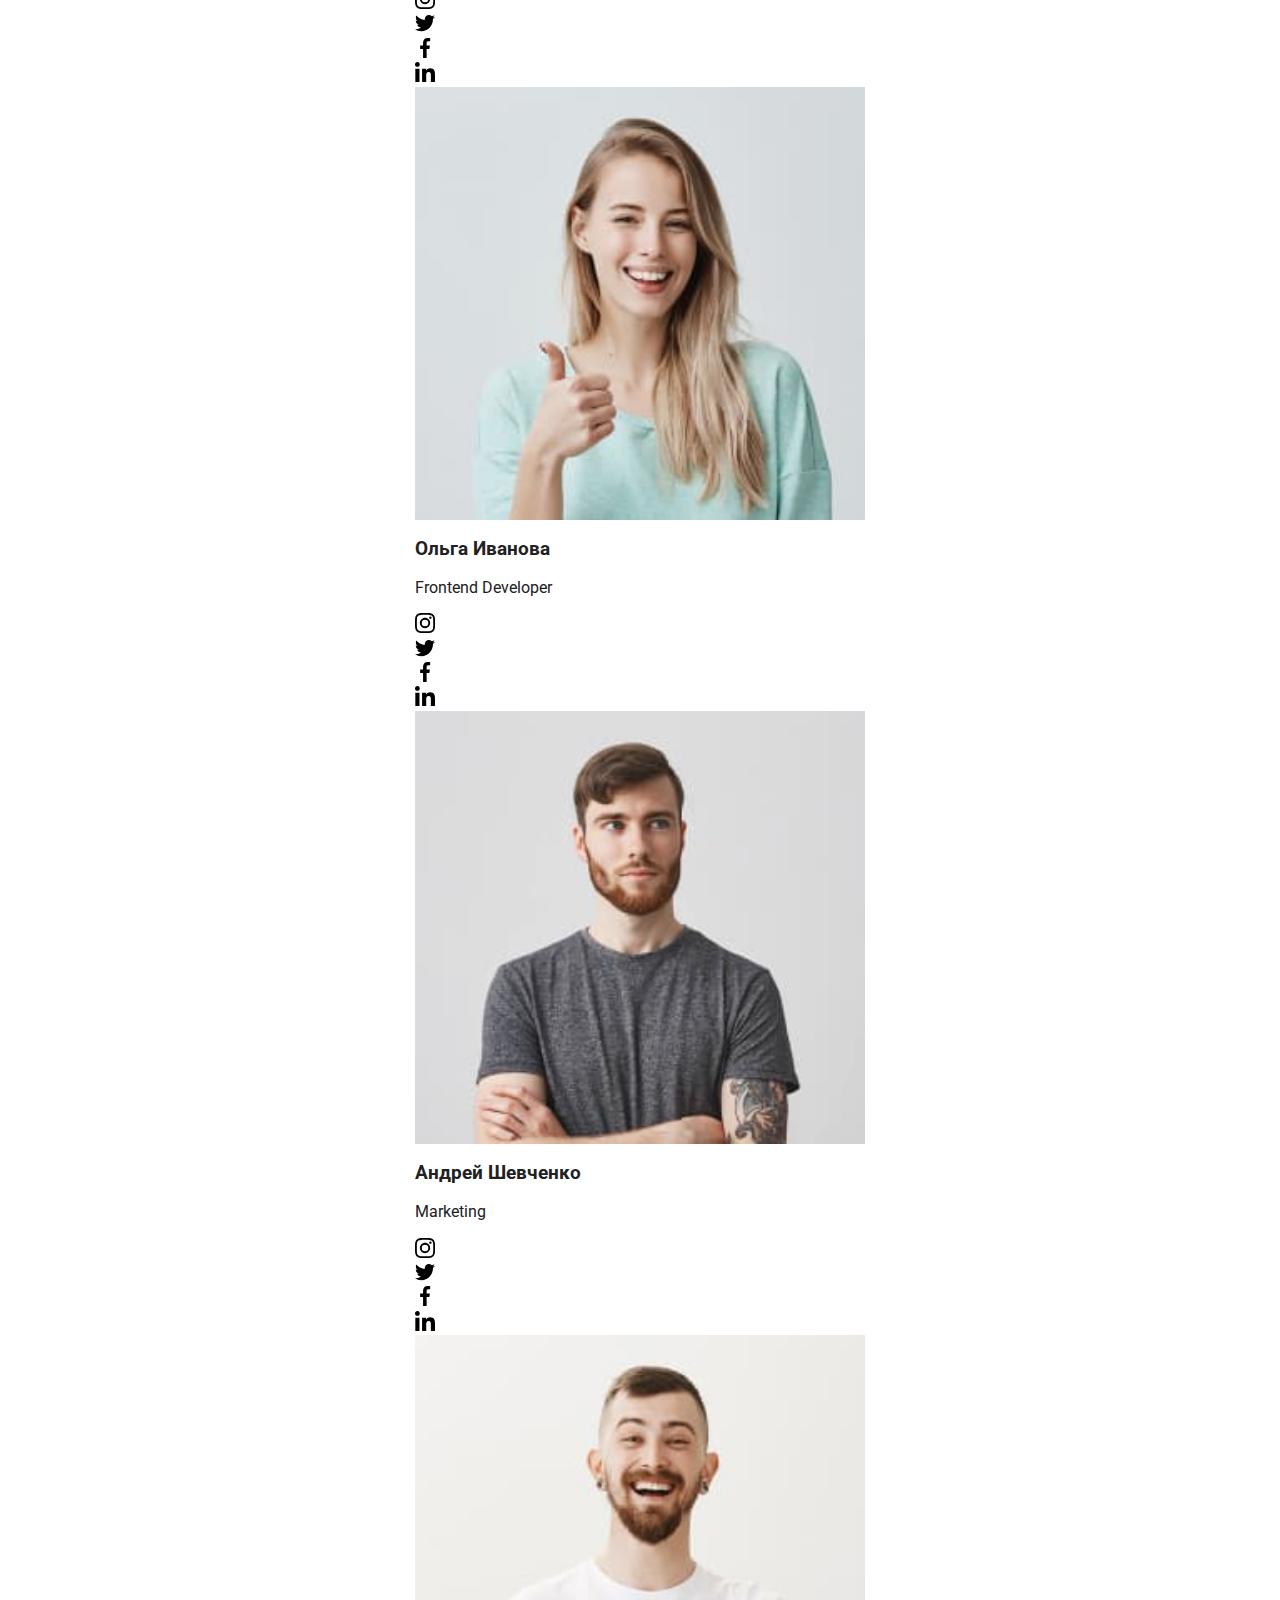
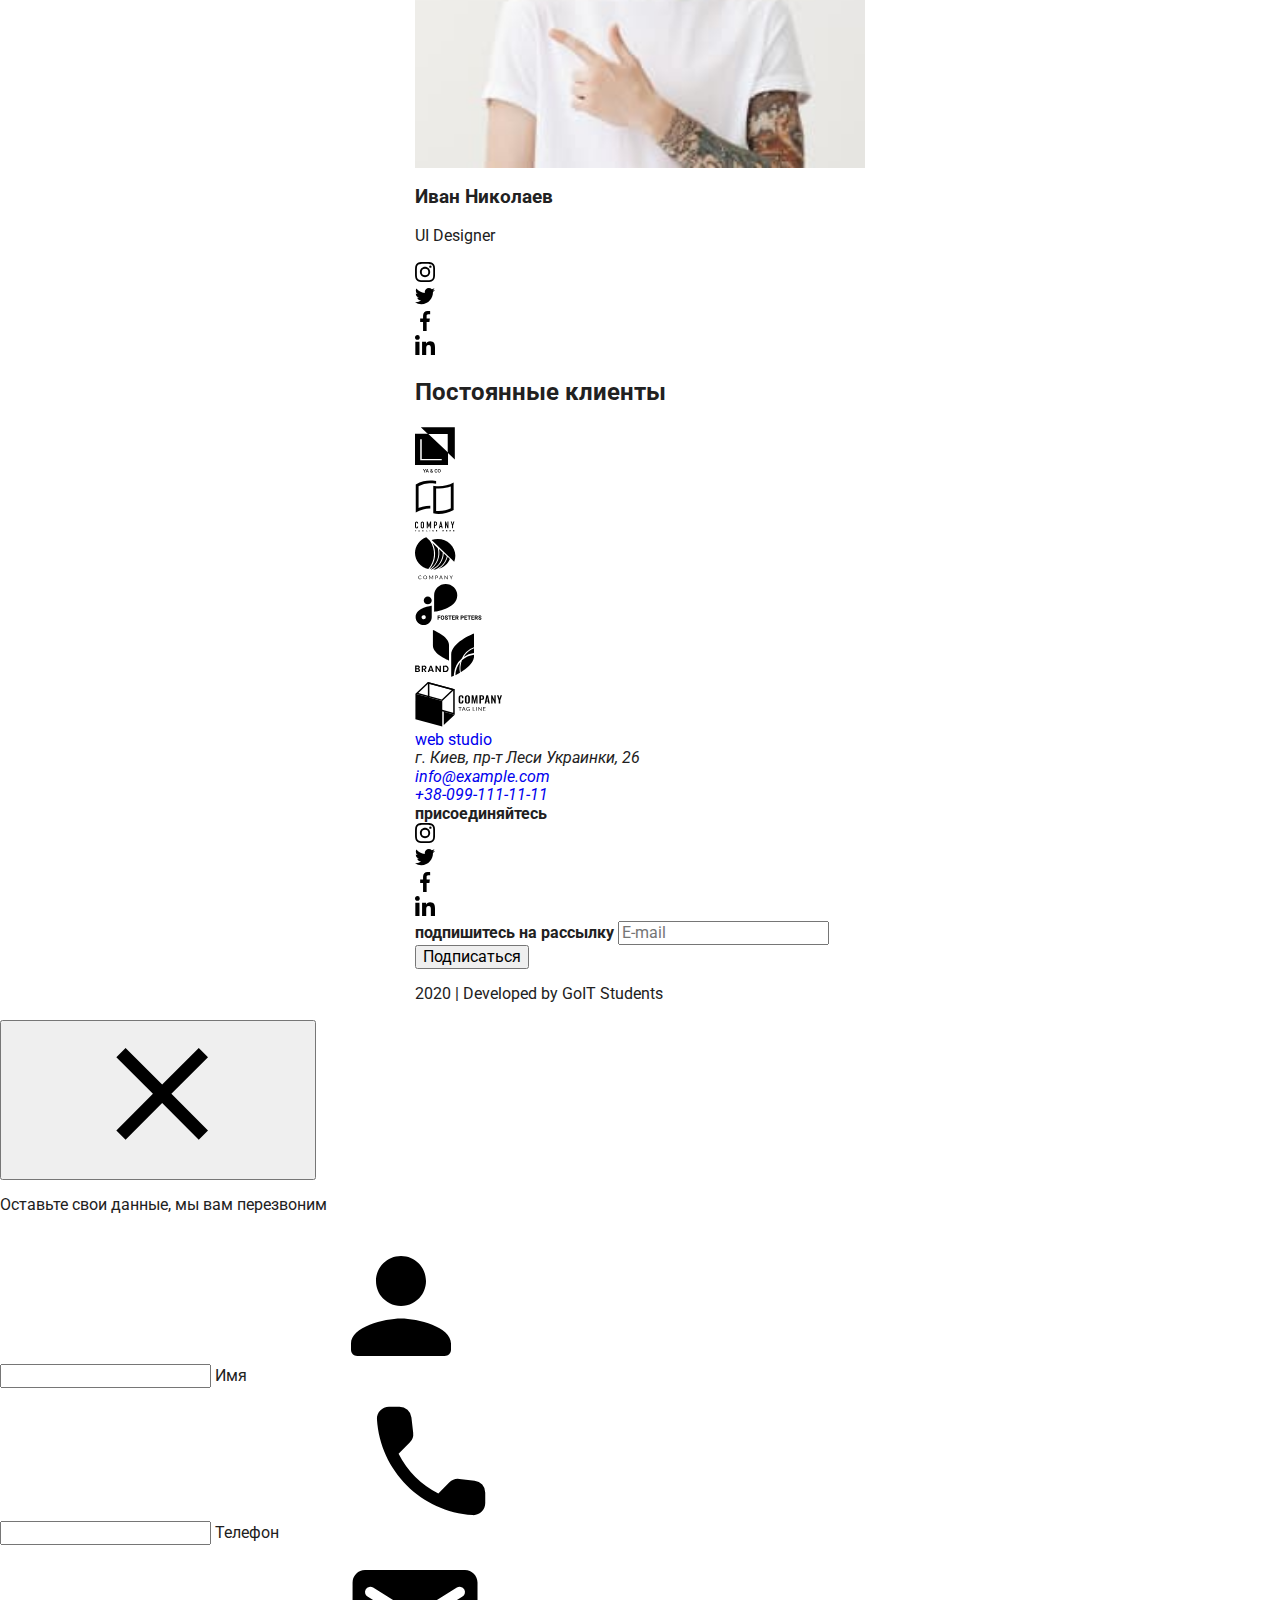
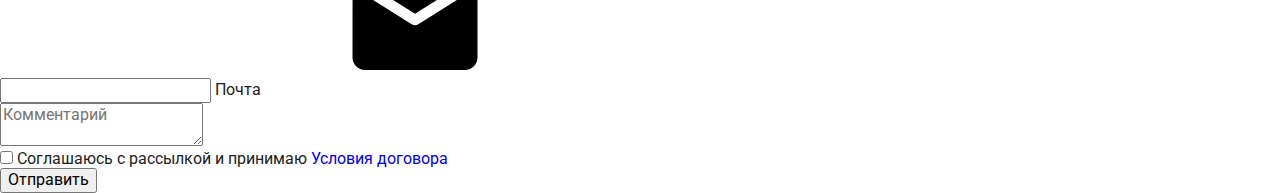
==== commit a108cc1a: "Делает кнопку мобильного меню" ====
--- a/index.html
+++ b/index.html
@@ -19,36 +19,53 @@
     <header class="header">
       <div class="container style-header">
         <a href="./index.html" class="logo"> <span>web</span> studio </a>
-        <nav>
-          <ul class="navig">
-            <li class="style">
-              <a href="./index.html" class="link link-current">Студия</a>
-            </li>
-            <li class="style">
-              <a href="./portfolio.html" class="link">Портфолио</a>
-            </li>
-            <li class="style"><a href="#" class="link">Контакты</a></li>
-          </ul>
-        </nav>
-        <div class="contact">
-          <ul class="navig">
-            <li class="style">
-              <a href="mailto:info@devstudio.com" class="link link-contact">
-                <svg class="icon" width="16" height="11.2">
-                  <use href="./images/sprite.svg#envelope"></use>
-                </svg>
-                info@devstudio.com</a
-              >
-            </li>
-            <li class="style">
-              <a href="tel:+380961111111" class="link link-contact">
-                <svg class="icon" width="10" height="15">
-                  <use href="./images/sprite.svg#smartphone"></use>
-                </svg>
-                +38-096-111-11-11</a
-              >
-            </li>
-          </ul>
+        <button tupe="button" class="menu-button is-open" data-menu-button>
+          <svg
+            width="40px"
+            height="40px"
+            aria-label="Переключатель мобильного меню"
+            aria-expanded="false"
+            aria-controls="mob-menu"
+          >
+            <use class="icon-mob-menu" href="./images/sprite.svg#menu"></use>
+            <use
+              class="icon-mob-close"
+              href="./images/sprite.svg#close_menu"
+            ></use>
+          </svg>
+        </button>
+        <div class="mob-menu is-open" id="mob-menu" data-menu>
+          <nav>
+            <ul class="navig">
+              <li class="style">
+                <a href="./index.html" class="link link-current">Студия</a>
+              </li>
+              <li class="style">
+                <a href="./portfolio.html" class="link">Портфолио</a>
+              </li>
+              <li class="style"><a href="#" class="link">Контакты</a></li>
+            </ul>
+          </nav>
+          <div class="contact">
+            <ul class="navig">
+              <li class="style">
+                <a href="mailto:info@devstudio.com" class="link link-contact">
+                  <svg class="icon" width="16" height="11.2">
+                    <use href="./images/sprite.svg#envelope"></use>
+                  </svg>
+                  info@devstudio.com</a
+                >
+              </li>
+              <li class="style">
+                <a href="tel:+380961111111" class="link link-contact">
+                  <svg class="icon" width="10" height="15">
+                    <use href="./images/sprite.svg#smartphone"></use>
+                  </svg>
+                  +38-096-111-11-11</a
+                >
+              </li>
+            </ul>
+          </div>
         </div>
       </div>
     </header>
@@ -520,5 +537,6 @@
       </div>
     </div>
     <script src="./js/modal.js"></script>
+    <script src="./js/menu.js"></script>
   </body>
 </html>
--- a/css/main.min.css
+++ b/css/main.min.css
@@ -1,2 +1,2 @@
-.header{background-color:#fff}body{color:#212121;background-color:#fff;font-family:roboto, sans-serif;letter-spacing:0.03em}a{text-decoration:none}ul{margin-top:0;margin-bottom:0;padding-left:0;list-style-type:none}h2{font-weight:700;font-size:36px;line-height:1.17;text-align:center}.container{margin-left:auto;margin-right:auto;width:1200px;padding-left:15px;padding-right:15px}img{display:block;width:100%;height:auto}.logo{margin-right:85px;color:#212121;font-family:Raleway, sans-serif;font-weight:700;font-size:26px;line-height:1.19;text-transform:capitalize}.logo span{color:#2196f3}.link{display:-webkit-box;display:-ms-flexbox;display:flex;position:relative;padding-top:32px;padding-bottom:32px;color:#212121;-webkit-transition-property:color;transition-property:color;-webkit-transition-duration:250ms;transition-duration:250ms;-webkit-transition-timing-function:cubic-bezier(0.4, 0, 0.2, 1);transition-timing-function:cubic-bezier(0.4, 0, 0.2, 1)}.link:focus,.link:hover,.link-current{color:#2196f3;fill:#2196f3}.navig .link-current::after{content:"";position:absolute;bottom:0;width:100%;height:4px;background-color:#2196f3;border-radius:2px}.link-contact{color:#757575;fill:#757575;display:-webkit-box;display:-ms-flexbox;display:flex;-webkit-box-align:center;-ms-flex-align:center;align-items:center;-webkit-transition-duration:250ms;transition-duration:250ms;-webkit-transition-timing-function:cubic-bezier(0.4, 0, 0.2, 1);transition-timing-function:cubic-bezier(0.4, 0, 0.2, 1)}.navig{display:-webkit-box;display:-ms-flexbox;display:flex;font-weight:500;font-size:14px;line-height:1.14;letter-spacing:0.02em}.navig .style+.style{margin-left:50px}.contact{margin-left:auto}.contact .icon{margin-right:10px;overflow:visible}.style-header{display:-webkit-box;display:-ms-flexbox;display:flex;-webkit-box-align:center;-ms-flex-align:center;align-items:center}.hero{text-align:center;height:600px;max-width:1600px;margin-left:auto;margin-right:auto;background-image:-webkit-gradient(linear, left top, right top, from(rgba(47,48,58,0.8)), to(rgba(47,48,58,0.8))),url(../images/hero.jpg);background-image:linear-gradient(to right, rgba(47,48,58,0.8), rgba(47,48,58,0.8)),url(../images/hero.jpg);background-repeat:no-repeat;background-position:center;background-size:cver}.hero h1{margin-top:0px;margin-bottom:46px;padding-top:200px;color:#fff;font-weight:900;font-size:44px;line-height:1.36;text-align:center;letter-spacing:0.06em;text-transform:uppercase}.button{border:4px solid #2196f3;border-radius:4px;padding:6px 28px;color:#fff;background-color:#2196f3;font-weight:700;font-size:16px;line-height:1.15;letter-spacing:0.06em}section.features{padding-top:94px;background-color:#fff}section.features ul{display:-webkit-box;display:-ms-flexbox;display:flex}section.features li{width:calc((100% - 30px * 3) / 4)}section.features li+li{margin-left:30px}section.features h2{font-size:0;margin-top:0}section.features h3{margin-top:0;margin-bottom:10px;font-weight:700;font-size:14px;line-height:1.14;text-transform:uppercase}section.features p{margin:0;color:#757575;font-size:14px;line-height:1.71}section.features a{display:block;width:270px;height:120px;margin-bottom:30px;background-color:#f5f4fa}section.features div.background{display:-webkit-box;display:-ms-flexbox;display:flex;-webkit-box-align:center;-ms-flex-align:center;align-items:center;-webkit-box-pack:center;-ms-flex-pack:center;justify-content:center;width:100%;height:120px;margin-bottom:30px;background:#f5f4fa;border-radius:4px}.background .icon{width:70px;height:70px}section.occupation{padding-bottom:94px;padding-top:94px}section.occupation h2{margin-top:0;margin-bottom:50px}section.occupation h3{margin:0;padding-top:27px;padding-bottom:27px;color:#fff;font-weight:700;font-size:14px;line-height:1.14;text-transform:uppercase}section.occupation ul{display:-webkit-box;display:-ms-flexbox;display:flex;padding:0}section.occupation li{position:relative;width:calc((100% - 30px * 2) / 3)}section.occupation li+li{margin-left:30px}.description{position:absolute;text-align:center;bottom:0;width:100%;height:70px;background:rgba(47,48,58,0.8)}section.team{padding-top:94px;padding-bottom:94px;background-color:#f5f4fa}section.team h2{margin-top:0;margin-bottom:50px}.card h3{margin-top:0;margin-bottom:10px;text-align:center;font-weight:500;font-size:16px;line-height:1.19}.team .card{display:-webkit-box;display:-ms-flexbox;display:flex}.team .card p{margin-top:0;margin-bottom:28px;text-align:center;font-size:16px;line-height:1.19;color:#757575}.team .card img{margin-bottom:30px}.team .card>li{padding-bottom:24px;width:calc((100% - 30px * 3) / 4);background-color:#fff;-webkit-box-shadow:0px 2px 1px rgba(0,0,0,0.2),0px 1px 1px rgba(0,0,0,0.14),0px 1px 3px rgba(0,0,0,0.12);box-shadow:0px 2px 1px rgba(0,0,0,0.2),0px 1px 1px rgba(0,0,0,0.14),0px 1px 3px rgba(0,0,0,0.12)}.team .card li+li{margin-left:30px}.team .social{display:-webkit-box;display:-ms-flexbox;display:flex;-webkit-box-pack:center;-ms-flex-pack:center;justify-content:center}.team .social li+li{margin-left:10px}.social-link{display:-webkit-box;display:-ms-flexbox;display:flex;width:44px;height:44px;-webkit-box-align:center;-ms-flex-align:center;align-items:center;-webkit-box-pack:center;-ms-flex-pack:center;justify-content:center;border-radius:50%;background-color:#fff;fill:#afb1b8;-webkit-transition-duration:250ms;transition-duration:250ms;-webkit-transition-timing-function:cubic-bezier(0.4, 0, 0.2, 1);transition-timing-function:cubic-bezier(0.4, 0, 0.2, 1)}.social-link:hover,.social-link:focus{background-color:#2196f3;fill:#fff}section.customer{padding-top:94px;padding-bottom:94px}section.customer h2{margin-top:0;margin-bottom:50px}section.customer ul{display:-webkit-box;display:-ms-flexbox;display:flex;padding:0}section.customer li{width:calc((100% - 30px * 5) / 6)}section.customer li+li{margin-left:30px}.customer-link{display:-webkit-box;display:-ms-flexbox;display:flex;-webkit-box-pack:center;-ms-flex-pack:center;justify-content:center;-webkit-box-align:center;-ms-flex-align:center;align-items:center;width:170px;height:90px;border:1px solid #afb1b8;border-radius:4px;fill:#afb1b8;-webkit-transition-property:fill, border;transition-property:fill, border;-webkit-transition-duration:250ms;transition-duration:250ms;-webkit-transition-timing-function:cubic-bezier(0.4, 0, 0.2, 1);transition-timing-function:cubic-bezier(0.4, 0, 0.2, 1)}.customer-link:hover,.customer-link:focus{border:1px solid #2196f3;fill:#2196f3}footer.footer{padding-top:48px;padding-bottom:28px;color:#fff;background-color:#2f303a}footer.footer p{display:block;margin:0;padding-top:18px;text-align:center;font-size:12px;line-height:2;color:rgba(255,255,255,0.4);border-top:1px solid rgba(255,255,255,0.1)}.footer-style{display:-webkit-box;display:-ms-flexbox;display:flex;-webkit-box-align:top;-ms-flex-align:top;align-items:top}.footer-logo{color:#ffffff;font-family:Raleway, sans-serif;font-weight:700;font-size:22px;line-height:1.18;text-transform:capitalize;display:block;margin-bottom:10px}.footer-logo span{color:#2196f3}.contacts-style{width:321px}.address{font-style:normal;font-size:14px;line-height:1.71}.address ul{padding-left:0}address li{padding-bottom:9px}address li:last-child{padding-bottom:28px}.mail{color:rgba(255,255,255,0.6);font-style:normal;font-size:14px;line-height:1.71;-webkit-transition-duration:250ms;transition-duration:250ms;-webkit-transition-timing-function:cubic-bezier(0.4, 0, 0.2, 1);transition-timing-function:cubic-bezier(0.4, 0, 0.2, 1)}.mail:hover,.mail:focus{color:#2196f3}.tel{color:rgba(255,255,255,0.6);font-style:normal;font-size:14px;line-height:1.71;-webkit-transition-duration:250ms;transition-duration:250ms;-webkit-transition-timing-function:cubic-bezier(0.4, 0, 0.2, 1);transition-timing-function:cubic-bezier(0.4, 0, 0.2, 1)}.tel:hover,.tel:focus{color:#2196f3}.footer .social{padding-left:0;display:-webkit-box;display:-ms-flexbox;display:flex;-webkit-box-pack:center;-ms-flex-pack:center;justify-content:center}.footer .social li+li{margin-left:10px}.main-link{display:-webkit-box;display:-ms-flexbox;display:flex;-webkit-box-pack:center;-ms-flex-pack:center;justify-content:center;-webkit-box-align:center;-ms-flex-align:center;align-items:center;width:44px;height:44px;border-radius:50%;background-color:rgba(255,255,255,0.1);fill:#fff;-webkit-transition-duration:250ms;transition-duration:250ms;-webkit-transition-timing-function:cubic-bezier(0.4, 0, 0.2, 1);transition-timing-function:cubic-bezier(0.4, 0, 0.2, 1)}.main-link:hover,.main-link:focus{background-color:#2196f3}.social-style{width:206px;margin-right:94px}.social-style b{margin-bottom:21px;font-weight:700;font-size:14px;line-height:1.14;text-transform:uppercase;display:block}.form-style{width:570px}.form-style input{background-color:#2f303a;color:#ffffff;width:270px;height:50px;border:1px solid rgba(255,255,255,0.3);-webkit-box-shadow:0px 4px 4px rgba(0,0,0,0.15);box-shadow:0px 4px 4px rgba(0,0,0,0.15);border-radius:4px;padding-left:10px}.form-style b{margin-bottom:21px;font-weight:700;font-size:14px;line-height:1.14;text-transform:uppercase;display:block}.button-footer{color:#ffffff;background-color:#2196f3;font-weight:900;font-size:16px;line-height:1.88;letter-spacing:0.06em;border:4px solid #2196f3;border-radius:4px;padding:6px 4px;min-width:200px;margin-left:12px;display:-webkit-inline-box;display:-ms-inline-flexbox;display:inline-flex;-webkit-box-align:center;-ms-flex-align:center;align-items:center;-webkit-box-pack:center;-ms-flex-pack:center;justify-content:center}.button-footer svg{margin-left:10px}.button-footer::after{content:"";height:24px;width:24px;margin-left:10px;background-image:url(../images/send.svg)}.subscription{position:relative;width:528px;height:581px;background:#ffffff;-webkit-box-shadow:0px 2px 1px rgba(0,0,0,0.2),0px 1px 1px rgba(0,0,0,0.14),0px 1px 3px rgba(0,0,0,0.12);box-shadow:0px 2px 1px rgba(0,0,0,0.2),0px 1px 1px rgba(0,0,0,0.14),0px 1px 3px rgba(0,0,0,0.12);border-radius:4px;padding:40px;margin-left:auto;margin-right:auto}.subscription p{margin-bottom:30px;margin-top:0;font-style:normal;font-weight:700;font-size:20px;line-height:1.15;text-align:center}.field{position:relative;height:40px;margin-bottom:30px;display:-webkit-box;display:-ms-flexbox;display:flex;-webkit-box-orient:vertical;-webkit-box-direction:normal;-ms-flex-direction:column;flex-direction:column}.field-entry{padding-top:10px;padding-bottom:10px;padding-left:40px;padding-right:16px;margin:0;border:1px solid rgba(33,33,33,0.2);-webkit-box-sizing:border-box;box-sizing:border-box;border-radius:4px}.field-entry:focus{border:1px solid #2196f3;outline:none}.field-text{position:absolute;top:50%;left:42px;-webkit-transform:translateY(-50%);transform:translateY(-50%);font-size:14px;line-height:1.14;letter-spacing:0.01em;color:#757575;-webkit-transition-property:-webkit-transform;transition-property:-webkit-transform;transition-property:transform;transition-property:transform, -webkit-transform;-webkit-transition-duration:250ms;transition-duration:250ms;-webkit-transition-timing-function:cubic-bezier(0.4, 0, 0.2, 1);transition-timing-function:cubic-bezier(0.4, 0, 0.2, 1)}.field-style{width:448px;height:120px;margin-bottom:20px}form textarea{resize:none;left:16px;height:100%;width:100%}.field-entry:focus ~ .field-icon,.field-entry:not(:placeholder-shown)+.field-icon{fill:#2196f3}.field-entry:focus+.field-text,.field-entry:not(:placeholder-shown)+.field-text{-webkit-transform:translate(-26px, -40px);transform:translate(-26px, -40px);color:#2196f3}.field-icon{position:absolute;top:50%;left:16px;-webkit-transform:translateY(-50%);transform:translateY(-50%);height:18px;width:18px;-webkit-transition-property:fill;transition-property:fill;-webkit-transition-duration:250ms;transition-duration:250ms;-webkit-transition-timing-function:cubic-bezier(0.4, 0, 0.2, 1);transition-timing-function:cubic-bezier(0.4, 0, 0.2, 1)}.conditions{display:-webkit-box;display:-ms-flexbox;display:flex;-webkit-box-align:center;-ms-flex-align:center;align-items:center;font-size:14px;line-height:1.71;letter-spacing:0.03em;color:#757575}.conditions a{text-decoration:underline;color:#2196f3}form button{display:block;margin-top:30px;-webkit-box-shadow:0px 4px 4px rgba(0,0,0,0.15);box-shadow:0px 4px 4px rgba(0,0,0,0.15);margin-left:auto;margin-right:auto}.close{position:absolute;top:8px;left:490px;width:30px;height:30px;border:1px solid rgba(0,0,0,0.1);border-radius:50%;margin:0;padding:6px;-webkit-box-shadow:none;box-shadow:none;background-color:#fff}.close:focus,.close:hover{fill:#2196f3}.close-icon{height:100%;width:100%;color:#000000;-webkit-transition-property:fill;transition-property:fill;-webkit-transition-duration:250ms;transition-duration:250ms;-webkit-transition-timing-function:cubic-bezier(0.4, 0, 0.2, 1);transition-timing-function:cubic-bezier(0.4, 0, 0.2, 1)}.icon-check{content:" ";display:inline-block;width:16px;height:15px;border:2px solid #212121;border-radius:2px;margin-right:8px;-webkit-transition-property:background-color, border-color;transition-property:background-color, border-color;-webkit-transition-duration:250ms;transition-duration:250ms;-webkit-transition-timing-function:cubic-bezier(0.4, 0, 0.2, 1);transition-timing-function:cubic-bezier(0.4, 0, 0.2, 1)}.check-box input[type="checkbox"]{position:absolute;width:1px;height:1px;margin:-1px;padding:0px;border:0px;clip:rect(0 0 0 0);overflow:hidden}.check-box input[type="checkbox"]:checked+.icon-check{background-color:#2196f3;background-image:url(..//images/icon-check.svg);background-size:contain;background-origin:border-box;border-color:#2196f3}.is-hidden{opacity:0;pointer-events:none}.backdrop{-webkit-transition-property:opacity;transition-property:opacity;-webkit-transition-duration:250ms;transition-duration:250ms;-webkit-transition-timing-function:cubic-bezier(0.4, 0, 0.2, 1);transition-timing-function:cubic-bezier(0.4, 0, 0.2, 1);position:fixed;top:0;left:0;width:100%;height:100%;background-color:rgba(0,0,0,0.2)}.background.is-hidden .modal{-webkit-transform:translate(-50%, -50%) scale(0.8);transform:translate(-50%, -50%) scale(0.8)}.modal{position:absolute;width:528px;height:581px;background-color:#fff;top:50%;left:50%;-webkit-transform:translate(-50%, -50%) scale(1);transform:translate(-50%, -50%) scale(1);border-radius:4px}section.portfolio{padding-top:94px;padding-bottom:94px;background-color:#fff;border-top:1px solid #ececec}section.portfolio h1{font-size:0px;margin:0}.portfolio .choice{display:-webkit-box;display:-ms-flexbox;display:flex;-webkit-box-pack:center;-ms-flex-pack:center;justify-content:center;padding-left:0;margin-bottom:50px}.portfolio .choice li+li{margin-left:8px}.choice-button{padding:2px 18px;font-weight:500;font-size:16px;line-height:1.63;letter-spacing:0.03em;background:#f5f4fa;border:4px solid #f5f4fa;border-radius:4px;-webkit-transition-duration:250ms;transition-duration:250ms;-webkit-transition-timing-function:cubic-bezier(0.4, 0, 0.2, 1);transition-timing-function:cubic-bezier(0.4, 0, 0.2, 1)}.choice-button:hover,.choice-button:focus{background:#2196f3;color:#fff;border:4px solid #2196f3;-webkit-box-shadow:0px 2px 2px rgba(0,0,0,0.12),0px 1px 2px rgba(0,0,0,0.08),0px 3px 1px rgba(0,0,0,0.1);box-shadow:0px 2px 2px rgba(0,0,0,0.12),0px 1px 2px rgba(0,0,0,0.08),0px 3px 1px rgba(0,0,0,0.1)}.choice-card{display:-webkit-box;display:-ms-flexbox;display:flex;padding-left:0;-ms-flex-wrap:wrap;flex-wrap:wrap}.choice-card li:nth-child(3n){margin-right:0}.choice-card li:nth-last-child(-n+3){margin-bottom:0}.card-style{margin-right:30px;margin-bottom:30px;width:calc((100% - 30px * 2) / 3);background:#fff;border-top-left-radius:5px;border-top-right-radius:5px;-webkit-transition-duration:250ms;transition-duration:250ms;-webkit-transition-timing-function:cubic-bezier(0.4, 0, 0.2, 1);transition-timing-function:cubic-bezier(0.4, 0, 0.2, 1)}.card-style:hover,.card-style:focus{-webkit-box-shadow:1px 4px 6px rgba(0,0,0,0.16),0px 4px 4px rgba(0,0,0,0.06),0px 1px 1px rgba(0,0,0,0.12);box-shadow:1px 4px 6px rgba(0,0,0,0.16),0px 4px 4px rgba(0,0,0,0.06),0px 1px 1px rgba(0,0,0,0.12)}.card-text{position:relative;overflow:hidden}.card-text .text{position:absolute;opacity:0;pointer-events:none;margin:0;width:100%;height:100%;padding-left:24px;padding-right:24px;padding-top:63px;padding-bottom:63px;font-size:18px;line-height:1.55;color:#fff;background-color:rgba(33,150,243,0.9);-webkit-transition-duration:250ms;transition-duration:250ms;-webkit-transition-timing-function:cubic-bezier(0.4, 0, 0.2, 1);transition-timing-function:cubic-bezier(0.4, 0, 0.2, 1)}.card-style:hover .text,.card-style:focus .text{opacity:1;-webkit-transform:translate(0, -100%);transform:translate(0, -100%)}.card-content{padding:20px 24px;border-right:1px solid #eeeeee;border-bottom:1px solid #eeeeee;border-left:1px solid #eeeeee;border-bottom-left-radius:5px;border-bottom-right-radius:5px}.card-content p{margin:0;font-size:16px;line-height:1.88;letter-spacing:0.03em;color:#757575}.card-content h2{margin-top:0;margin-bottom:4px;text-align:left;font-weight:700;font-size:18px;line-height:2;letter-spacing:0.06em;color:#212121}
+body{color:#212121;background-color:#fff;font-family:roboto, sans-serif}a{text-decoration:none}ul{margin-top:0;margin-bottom:0;padding-left:0;list-style-type:none}img{display:block;width:100%;height:auto}.container{margin-left:auto;margin-right:auto;padding-left:15px;padding-right:15px}@media screen and (min-width: 480px){.container{width:480px}}.header{background-color:#fff}.logo{display:block;color:#212121;font-family:Raleway, sans-serif;font-weight:700;font-size:24px;line-height:1.16;letter-spacing:0.03em;text-transform:capitalize}.logo span{color:#2196f3}@media screen and (min-width: 480px){.logo span{margin-top:16px;margin-bottom:16px;margin-left:15px}}.style-header{position:relative;display:-webkit-box;display:-ms-flexbox;display:flex;-webkit-box-align:center;-ms-flex-align:center;align-items:center}.mob-menu{position:absolute;top:100%;left:0;width:100%;display:none;background:#fff;-webkit-box-shadow:0px 1px 3px rgba(0,0,0,0.16),0px 2px 4px rgba(0,0,0,0.08),0px 4px 8px rgba(0,0,0,0.04);box-shadow:0px 1px 3px rgba(0,0,0,0.16),0px 2px 4px rgba(0,0,0,0.08),0px 4px 8px rgba(0,0,0,0.04)}.mob-menu.is-open{display:block}.menu-button{display:-webkit-inline-box;display:-ms-inline-flexbox;display:inline-flex;margin:0;padding:0;border:none;background-color:transparent}.menu-button.is-open .icon-mob-close{display:block}.menu-button.is-open .icon-mob-menu{display:none}.icon-mob-close{display:none}.navig{font-weight:500;font-size:18px;line-height:1.66;letter-spacing:0.02em}
 /*# sourceMappingURL=main.min.css.map */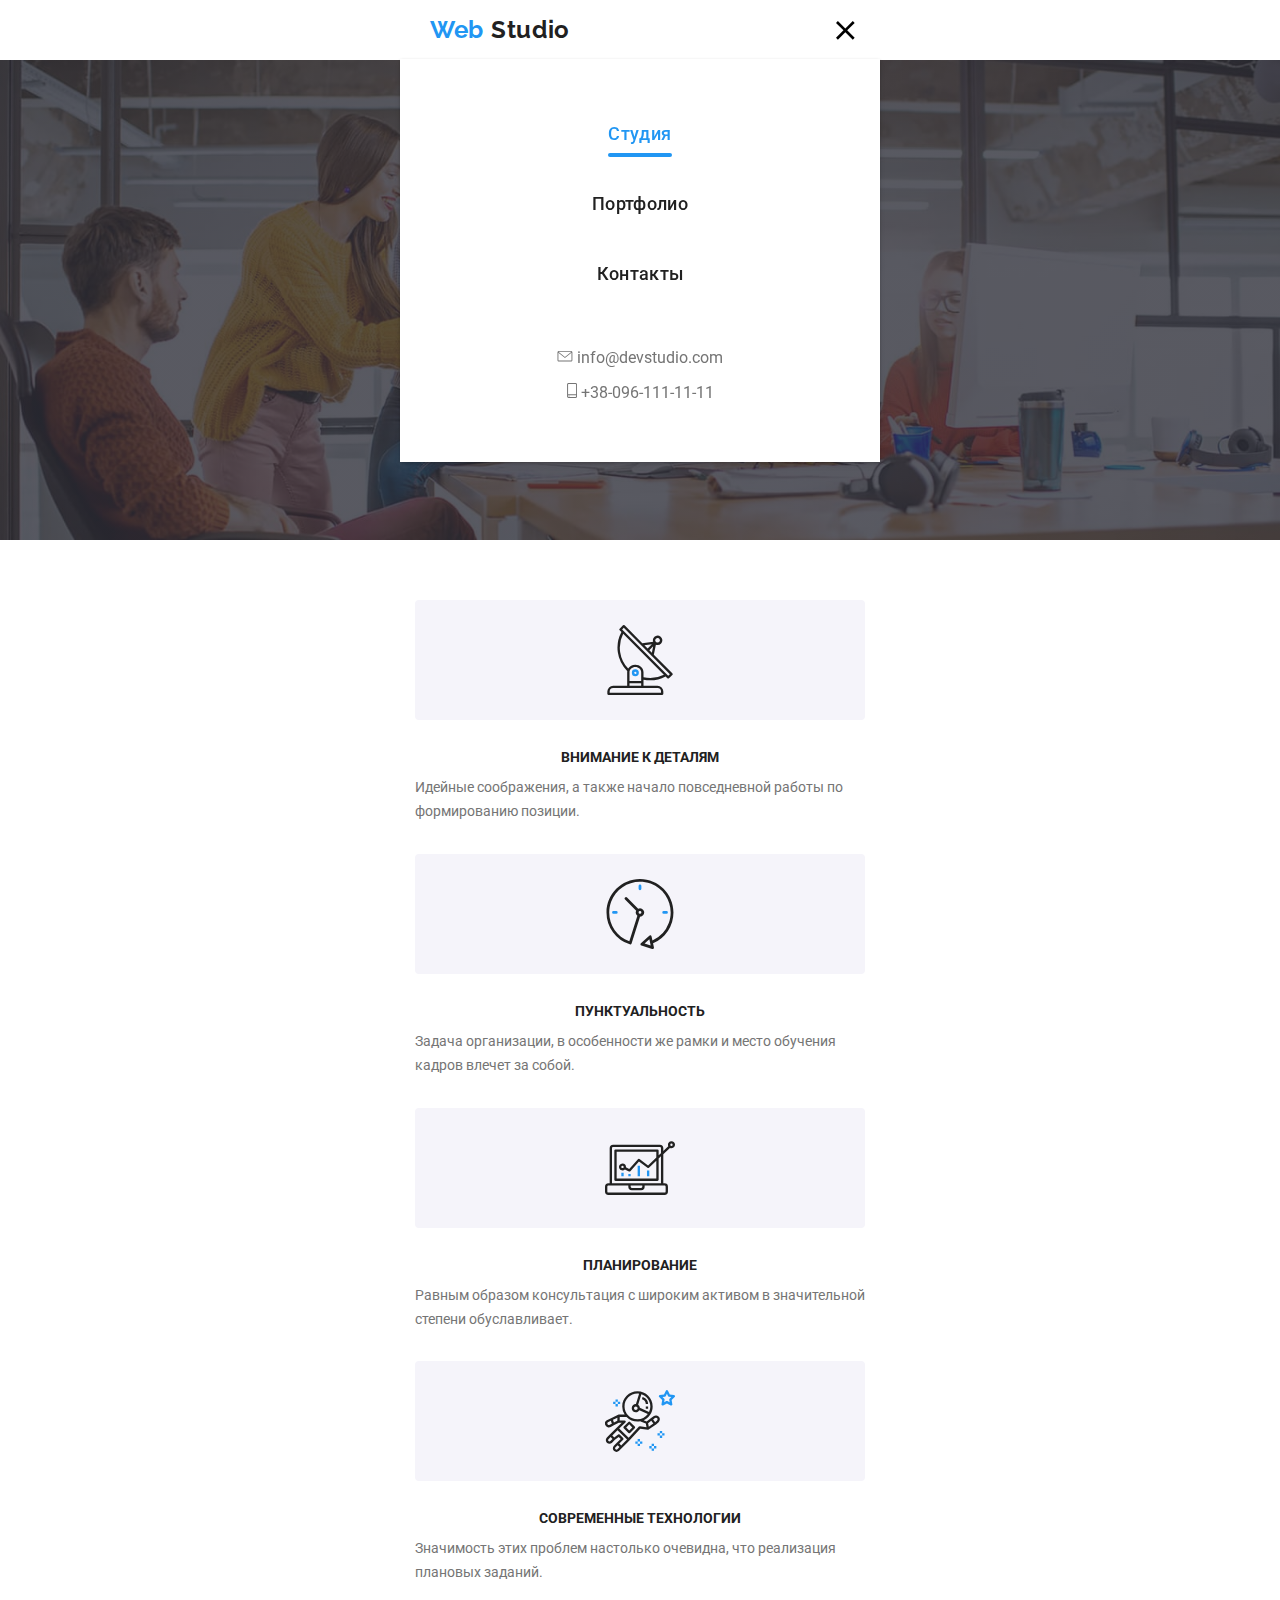
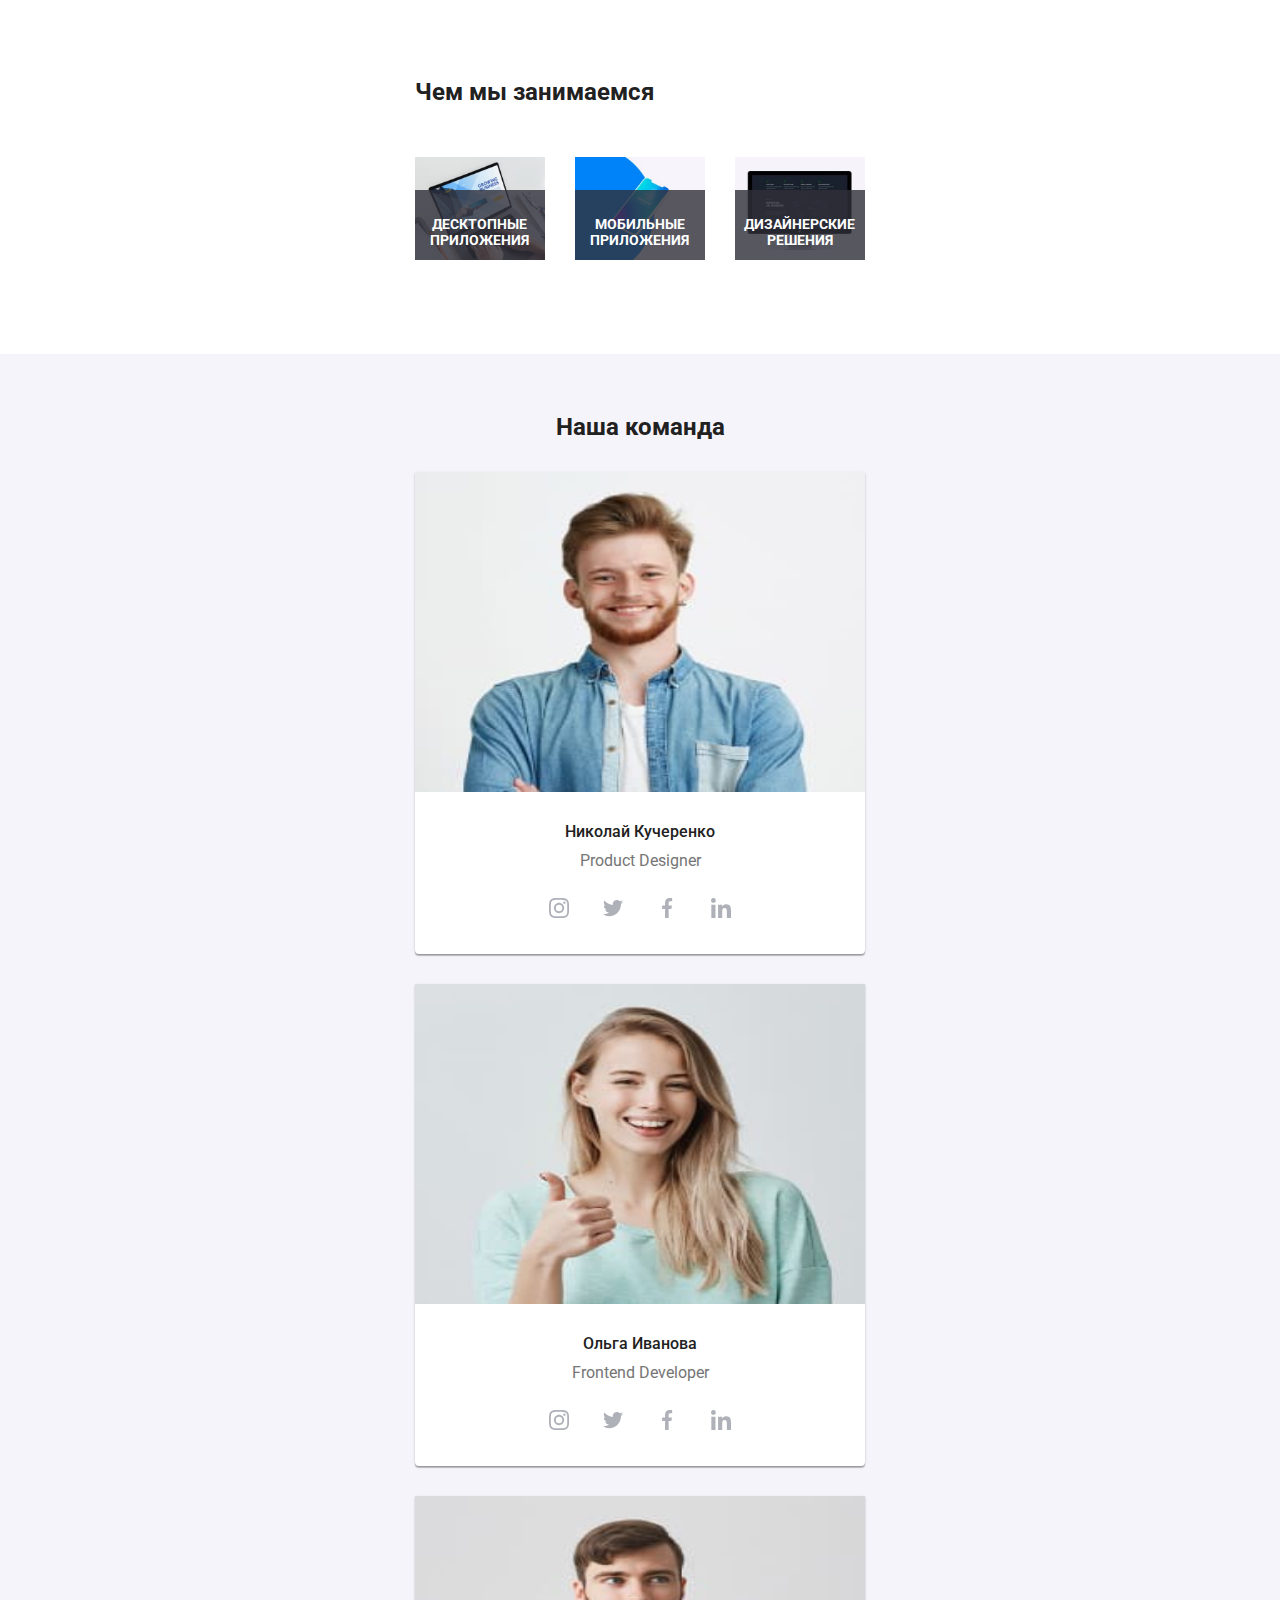
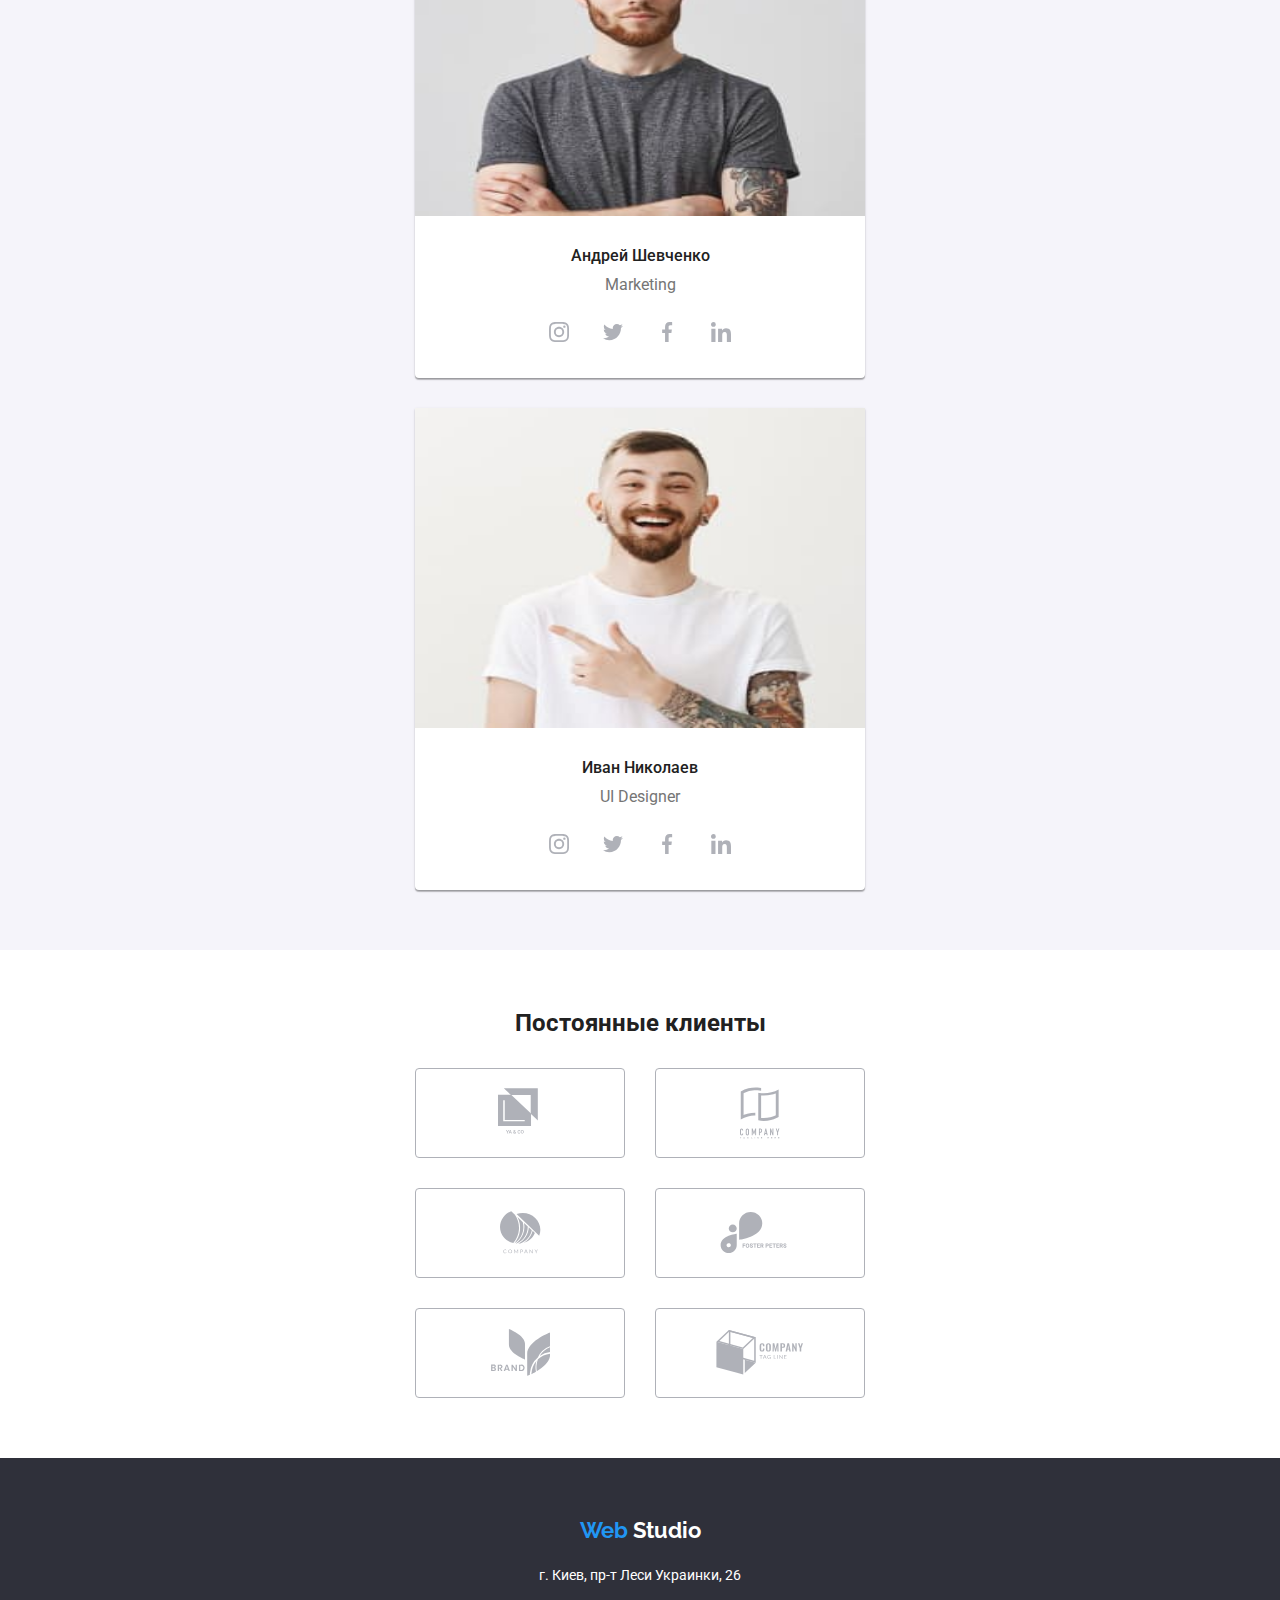
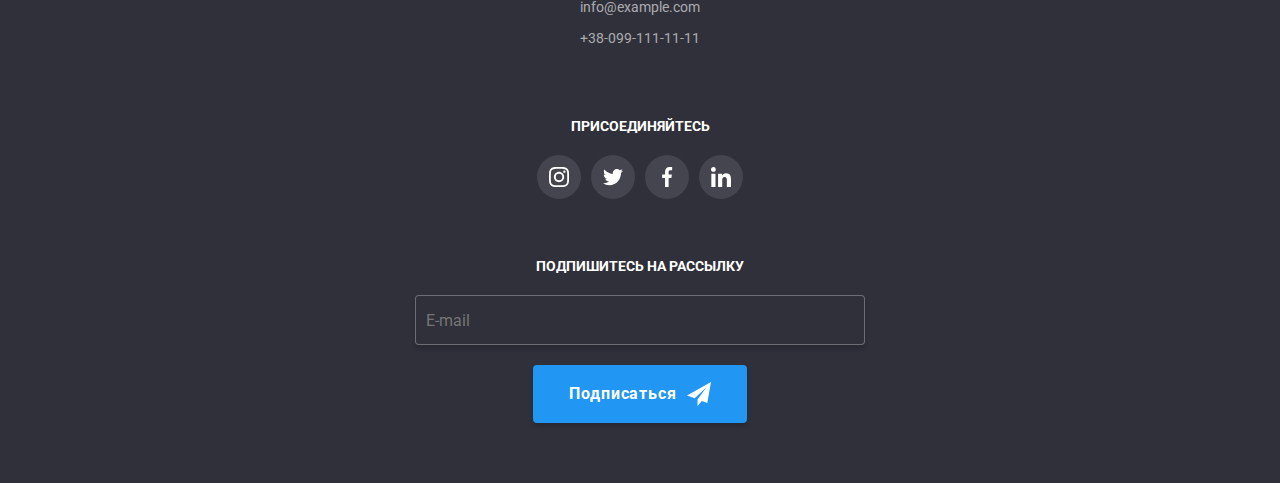
==== commit 244b3b6b: "Мобильная версия" ====
--- a/index.html
+++ b/index.html
@@ -188,12 +188,7 @@
           <h2>Наша команда</h2>
           <ul class="card">
             <li>
-              <img
-                src="./images/john_smith.jpg"
-                alt="John Smith"
-                width="270"
-                height="260"
-              />
+              <img src="./images/john_smith.jpg" alt="John Smith" />
               <h3>Николай Кучеренко</h3>
               <p>Product Designer</p>
               <ul class="social">
@@ -459,7 +454,9 @@
           <div class="form-style">
             <b>подпишитесь на рассылку</b>
             <input type="email" placeholder="E-mail" value="" name="email" />
-            <button type="button" class="button-footer">Подписаться</button>
+            <button type="button" class="button button-footer">
+              Подписаться
+            </button>
           </div>
         </div>
         <div><p>2020 | Developed by GoIT Students</p></div>
--- a/css/main.min.css
+++ b/css/main.min.css
@@ -1,2 +1,2 @@
-body{color:#212121;background-color:#fff;font-family:roboto, sans-serif}a{text-decoration:none}ul{margin-top:0;margin-bottom:0;padding-left:0;list-style-type:none}img{display:block;width:100%;height:auto}.container{margin-left:auto;margin-right:auto;padding-left:15px;padding-right:15px}@media screen and (min-width: 480px){.container{width:480px}}.header{background-color:#fff}.logo{display:block;color:#212121;font-family:Raleway, sans-serif;font-weight:700;font-size:24px;line-height:1.16;letter-spacing:0.03em;text-transform:capitalize}.logo span{color:#2196f3}@media screen and (min-width: 480px){.logo span{margin-top:16px;margin-bottom:16px;margin-left:15px}}.style-header{position:relative;display:-webkit-box;display:-ms-flexbox;display:flex;-webkit-box-align:center;-ms-flex-align:center;align-items:center}.mob-menu{position:absolute;top:100%;left:0;width:100%;display:none;background:#fff;-webkit-box-shadow:0px 1px 3px rgba(0,0,0,0.16),0px 2px 4px rgba(0,0,0,0.08),0px 4px 8px rgba(0,0,0,0.04);box-shadow:0px 1px 3px rgba(0,0,0,0.16),0px 2px 4px rgba(0,0,0,0.08),0px 4px 8px rgba(0,0,0,0.04)}.mob-menu.is-open{display:block}.menu-button{display:-webkit-inline-box;display:-ms-inline-flexbox;display:inline-flex;margin:0;padding:0;border:none;background-color:transparent}.menu-button.is-open .icon-mob-close{display:block}.menu-button.is-open .icon-mob-menu{display:none}.icon-mob-close{display:none}.navig{font-weight:500;font-size:18px;line-height:1.66;letter-spacing:0.02em}
+body{color:#212121;background-color:#fff;font-family:roboto, sans-serif}a{text-decoration:none}ul{margin-top:0;margin-bottom:0;padding-left:0;list-style-type:none}img{display:block;width:100%;height:auto}.container{margin-left:auto;margin-right:auto;padding-left:15px;padding-right:15px}@media screen and (min-width: 480px){.container{width:480px}}.header{background-color:#fff}.logo{display:block;color:#212121;font-family:Raleway, sans-serif;font-weight:700;font-size:24px;line-height:1.16;letter-spacing:0.03em;text-transform:capitalize}.logo span{color:#2196f3}@media screen and (min-width: 480px){.logo span{margin-top:auto;margin-bottom:auto;margin-left:15px}}.style-header{position:relative;display:-webkit-box;display:-ms-flexbox;display:flex;-webkit-box-align:center;-ms-flex-align:center;align-items:center;height:60px;border-bottom:1px solid #ececec}.mob-menu{position:absolute;z-index:999;top:100%;left:0;width:100%;display:none;text-align:center;background:#fff;-webkit-box-shadow:0px 1px 3px rgba(0,0,0,0.16),0px 2px 4px rgba(0,0,0,0.08),0px 4px 8px rgba(0,0,0,0.04);box-shadow:0px 1px 3px rgba(0,0,0,0.16),0px 2px 4px rgba(0,0,0,0.08),0px 4px 8px rgba(0,0,0,0.04)}.mob-menu.is-open{display:block}.menu-button{display:-webkit-inline-box;display:-ms-inline-flexbox;display:inline-flex;margin-left:auto;margin-right:0;padding:0;border:none;background-color:transparent;-webkit-transition-property:fill;transition-property:fill;-webkit-transition-duration:250ms;transition-duration:250ms;-webkit-transition-timing-function:cubic-bezier(0.4, 0, 0.2, 1);transition-timing-function:cubic-bezier(0.4, 0, 0.2, 1)}.menu-button.is-open .icon-mob-close{display:block}.menu-button.is-open .icon-mob-menu{display:none}.menu-button:hover,.menu-button:focus{fill:#2196f3}.icon-mob-close{display:none}nav .navig{font-weight:500;font-size:18px;line-height:1.66;letter-spacing:0.02em;padding-top:30px;padding-bottom:30px;margin-top:30px}nav .navig a{position:relative;display:inline-block}nav .navig li+li{margin-top:40px}.navig .link-current::after{content:"";position:absolute;top:calc(100% + 4px);left:0;width:100%;height:4px;background-color:#2196f3;border-radius:2px}.link{color:#212121;-webkit-transition-property:color;transition-property:color;-webkit-transition-duration:250ms;transition-duration:250ms;-webkit-transition-timing-function:cubic-bezier(0.4, 0, 0.2, 1);transition-timing-function:cubic-bezier(0.4, 0, 0.2, 1)}.link:focus,.link:hover,.link.link-current{color:#2196f3;fill:#2196f3}.contact{padding-top:30px;padding-bottom:30px;margin-bottom:30px}.contact li{display:block}.contact li+li{margin-top:16px}.link-contact{color:#757575;fill:#757575}.hero{text-align:center;height:480px;max-width:1600px;margin-left:auto;margin-right:auto;background-image:-webkit-gradient(linear, left top, right top, from(rgba(47,48,58,0.8)), to(rgba(47,48,58,0.8))),url(../images/hero.jpg);background-image:linear-gradient(to right, rgba(47,48,58,0.8), rgba(47,48,58,0.8)),url(../images/hero.jpg);background-repeat:no-repeat;background-position:center;background-size:cover}.hero h1{margin-top:0px;margin-bottom:46px;padding-top:200px;color:#fff;font-weight:900;font-size:26px;line-height:1.62;text-align:center;letter-spacing:0.06em;text-transform:uppercase}.button{border:4px solid #2196f3;border-radius:4px;padding:10px 32px;color:#fff;background-color:#2196f3;font-weight:700;font-size:16px;line-height:1.87;letter-spacing:0.06em;-webkit-box-shadow:0px 4px 4px rgba(0,0,0,0.15);box-shadow:0px 4px 4px rgba(0,0,0,0.15)}section.features{padding-top:60px;background-color:#fff}section.features li{width:100%}section.features li+li{margin-top:30px}section.features h2{font-size:0;margin-top:0}section.features h3{margin-top:0;margin-bottom:10px;text-align:center;font-weight:700;font-size:14px;line-height:1.14;text-transform:uppercase}section.features p{margin:0;color:#757575;font-size:14px;line-height:1.71}section.features div.background{display:-webkit-box;display:-ms-flexbox;display:flex;-webkit-box-align:center;-ms-flex-align:center;align-items:center;-webkit-box-pack:center;-ms-flex-pack:center;justify-content:center;width:100%;height:120px;margin-bottom:30px;background:#f5f4fa;border-radius:4px}section.features div.background .icon{width:70px;height:70px}section.occupation{padding-bottom:94px;padding-top:94px}@media screen and (max-width: 767px){section.occupation{display:none}}section.occupation h2{margin-top:0;margin-bottom:50px}section.occupation h3{margin:0;padding-top:27px;padding-bottom:27px;color:#fff;font-weight:700;font-size:14px;line-height:1.14;text-transform:uppercase}section.occupation ul{display:-webkit-box;display:-ms-flexbox;display:flex;padding:0}section.occupation li{position:relative;width:calc((100% - 30px * 2) / 3)}section.occupation li+li{margin-left:30px}.description{position:absolute;text-align:center;bottom:0;width:100%;height:70px;background:rgba(47,48,58,0.8)}section.team{padding-top:60px;padding-bottom:60px;background-color:#f5f4fa}section.team h2{margin-top:0;margin-bottom:30px;text-align:center}.team .card h3{margin-top:0;margin-bottom:10px;text-align:center;font-weight:500;font-size:16px;line-height:1.19}.team .card p{margin-top:0;margin-bottom:16px;text-align:center;font-size:16px;line-height:1.19;color:#757575}.team .card img{margin-bottom:30px;max-width:450px;max-height:320px}.team .card>li{padding-bottom:24px;background-color:#fff;-webkit-box-shadow:0px 2px 1px rgba(0,0,0,0.2),0px 1px 1px rgba(0,0,0,0.14),0px 1px 3px rgba(0,0,0,0.12);box-shadow:0px 2px 1px rgba(0,0,0,0.2),0px 1px 1px rgba(0,0,0,0.14),0px 1px 3px rgba(0,0,0,0.12);border-radius:0px 0px 4px 4px}.team .card>li+li{margin-top:30px}.team .social{display:-webkit-box;display:-ms-flexbox;display:flex;-webkit-box-pack:center;-ms-flex-pack:center;justify-content:center}.team .social li+li{margin-left:10px}.social-link{display:-webkit-box;display:-ms-flexbox;display:flex;width:44px;height:44px;-webkit-box-align:center;-ms-flex-align:center;align-items:center;-webkit-box-pack:center;-ms-flex-pack:center;justify-content:center;border-radius:50%;background-color:#fff;fill:#afb1b8;-webkit-transition-duration:250ms;transition-duration:250ms;-webkit-transition-timing-function:cubic-bezier(0.4, 0, 0.2, 1);transition-timing-function:cubic-bezier(0.4, 0, 0.2, 1)}.social-link:hover,.social-link:focus{background-color:#2196f3;fill:#fff}section.customer{padding-top:60px;padding-bottom:60px}section.customer h2{margin-top:0;margin-bottom:30px;text-align:center}section.customer ul{display:-webkit-box;display:-ms-flexbox;display:flex;-ms-flex-wrap:wrap;flex-wrap:wrap;padding:0;margin:-15px}section.customer li{margin:15px}section.customer>li+li{margin-left:30px;margin-top:30px}.customer-link{display:-webkit-box;display:-ms-flexbox;display:flex;-webkit-box-pack:center;-ms-flex-pack:center;justify-content:center;-webkit-box-align:center;-ms-flex-align:center;align-items:center;width:210px;height:90px;border:1px solid #afb1b8;border-radius:4px;fill:#afb1b8;-webkit-transition-property:fill, border;transition-property:fill, border;-webkit-transition-duration:250ms;transition-duration:250ms;-webkit-transition-timing-function:cubic-bezier(0.4, 0, 0.2, 1);transition-timing-function:cubic-bezier(0.4, 0, 0.2, 1)}.customer-link:hover,.customer-link:focus{border:1px solid #2196f3;fill:#2196f3}footer.footer{padding-top:60px;padding-bottom:60px;text-align:center;color:#fff;background-color:#2f303a}footer.footer p{display:block;margin:0;padding-top:18px;text-align:center;font-size:12px;line-height:2;color:rgba(255,255,255,0.4);border-top:1px solid rgba(255,255,255,0.1)}@media screen and (max-width: 1599px){footer.footer p{display:none}}.footer-logo{color:#ffffff;font-family:Raleway, sans-serif;font-weight:700;font-size:22px;line-height:1.18;text-transform:capitalize;display:block;margin-bottom:20px}.footer-logo span{color:#2196f3}.contacts-style{margin-bottom:60px}.address{font-style:normal;font-size:14px;line-height:1.71}.address ul{padding-left:0}address li{padding-bottom:8px}.mail{color:rgba(255,255,255,0.6);font-style:normal;font-size:14px;line-height:1.71;-webkit-transition-duration:250ms;transition-duration:250ms;-webkit-transition-timing-function:cubic-bezier(0.4, 0, 0.2, 1);transition-timing-function:cubic-bezier(0.4, 0, 0.2, 1)}.mail:hover,.mail:focus{color:#2196f3}.tel{color:rgba(255,255,255,0.6);font-style:normal;font-size:14px;line-height:1.71;-webkit-transition-duration:250ms;transition-duration:250ms;-webkit-transition-timing-function:cubic-bezier(0.4, 0, 0.2, 1);transition-timing-function:cubic-bezier(0.4, 0, 0.2, 1)}.tel:hover,.tel:focus{color:#2196f3}.footer .social{padding-left:0;display:-webkit-box;display:-ms-flexbox;display:flex;-webkit-box-pack:center;-ms-flex-pack:center;justify-content:center}.footer .social li+li{margin-left:10px}.main-link{display:-webkit-box;display:-ms-flexbox;display:flex;-webkit-box-pack:center;-ms-flex-pack:center;justify-content:center;-webkit-box-align:center;-ms-flex-align:center;align-items:center;width:44px;height:44px;border-radius:50%;background-color:rgba(255,255,255,0.1);fill:#fff;-webkit-transition-duration:250ms;transition-duration:250ms;-webkit-transition-timing-function:cubic-bezier(0.4, 0, 0.2, 1);transition-timing-function:cubic-bezier(0.4, 0, 0.2, 1)}.main-link:hover,.main-link:focus{background-color:#2196f3}.social-style{margin-bottom:60px}.social-style b{margin-bottom:20px;text-align:center;font-weight:700;font-size:14px;line-height:1.14;text-transform:uppercase;display:block}.form-style input{width:100%;height:50px;background-color:#2f303a;color:#ffffff;border:1px solid rgba(255,255,255,0.3);-webkit-box-shadow:0px 4px 4px rgba(0,0,0,0.15);box-shadow:0px 4px 4px rgba(0,0,0,0.15);border-radius:4px;padding-left:10px;margin-bottom:20px}.form-style b{margin-bottom:20px;font-weight:700;font-size:14px;line-height:1.14;text-transform:uppercase;display:block}.button-footer{display:-webkit-inline-box;display:-ms-inline-flexbox;display:inline-flex;-webkit-box-align:center;-ms-flex-align:center;align-items:center}.button-footer::after{content:"";height:24px;width:24px;margin-left:10px;background-image:url(../images/send.svg)}.subscription{position:relative;width:100%;height:100%;background:#ffffff;-webkit-box-shadow:0px 2px 1px rgba(0,0,0,0.2),0px 1px 1px rgba(0,0,0,0.14),0px 1px 3px rgba(0,0,0,0.12);box-shadow:0px 2px 1px rgba(0,0,0,0.2),0px 1px 1px rgba(0,0,0,0.14),0px 1px 3px rgba(0,0,0,0.12);border-radius:4px;padding:40px;margin-left:auto;margin-right:auto}.subscription p{margin-bottom:30px;margin-top:0;font-style:normal;font-weight:700;font-size:20px;line-height:1.5;text-align:center}.field{position:relative;height:40px;margin-bottom:30px;display:-webkit-box;display:-ms-flexbox;display:flex;-webkit-box-orient:vertical;-webkit-box-direction:normal;-ms-flex-direction:column;flex-direction:column}.field-entry{padding-top:12px;padding-bottom:12px;padding-left:16px;padding-right:16px;margin:0;border:1px solid rgba(33,33,33,0.2);-webkit-box-sizing:border-box;box-sizing:border-box;border-radius:4px}.field-entry:focus{border:1px solid #2196f3;outline:none}.field-text{position:absolute;top:50%;left:42px;-webkit-transform:translateY(-50%);transform:translateY(-50%);font-size:14px;line-height:1.14;letter-spacing:0.01em;color:#757575;-webkit-transition-property:-webkit-transform;transition-property:-webkit-transform;transition-property:transform;transition-property:transform, -webkit-transform;-webkit-transition-duration:250ms;transition-duration:250ms;-webkit-transition-timing-function:cubic-bezier(0.4, 0, 0.2, 1);transition-timing-function:cubic-bezier(0.4, 0, 0.2, 1)}.field-style{height:120px;margin-bottom:20px}form textarea{resize:none;height:100%;width:100%}.field-entry:focus ~ .field-icon,.field-entry:not(:placeholder-shown)+.field-icon{fill:#2196f3}.field-entry:focus+.field-text,.field-entry:not(:placeholder-shown)+.field-text{-webkit-transform:translate(-26px, -40px);transform:translate(-26px, -40px);color:#2196f3}.field-icon{position:absolute;top:50%;left:16px;-webkit-transform:translateY(-50%);transform:translateY(-50%);height:18px;width:18px;-webkit-transition-property:fill;transition-property:fill;-webkit-transition-duration:250ms;transition-duration:250ms;-webkit-transition-timing-function:cubic-bezier(0.4, 0, 0.2, 1);transition-timing-function:cubic-bezier(0.4, 0, 0.2, 1)}.conditions{display:-webkit-box;display:-ms-flexbox;display:flex;-webkit-box-align:center;-ms-flex-align:center;align-items:center;font-size:12px;line-height:1.66;letter-spacing:0.03em;color:#757575}.conditions a{text-decoration:underline;color:#2196f3}form button{display:block;margin-top:30px;-webkit-box-shadow:0px 4px 4px rgba(0,0,0,0.15);box-shadow:0px 4px 4px rgba(0,0,0,0.15);margin-left:auto;margin-right:auto}.close{position:absolute;top:8px;right:8px;width:30px;height:30px;border:1px solid rgba(0,0,0,0.1);border-radius:50%;margin:0;padding:6px;-webkit-box-shadow:none;box-shadow:none;background-color:#fff}.close:focus,.close:hover{fill:#2196f3}.close-icon{height:100%;width:100%;color:#000000;-webkit-transition-property:fill;transition-property:fill;-webkit-transition-duration:250ms;transition-duration:250ms;-webkit-transition-timing-function:cubic-bezier(0.4, 0, 0.2, 1);transition-timing-function:cubic-bezier(0.4, 0, 0.2, 1)}.icon-check{content:" ";display:inline-block;width:16px;height:15px;border:2px solid #212121;border-radius:2px;margin-right:8px;-webkit-transition-property:background-color, border-color;transition-property:background-color, border-color;-webkit-transition-duration:250ms;transition-duration:250ms;-webkit-transition-timing-function:cubic-bezier(0.4, 0, 0.2, 1);transition-timing-function:cubic-bezier(0.4, 0, 0.2, 1)}.check-box input[type="checkbox"]{position:absolute;width:1px;height:1px;margin:-1px;padding:0px;border:0px;clip:rect(0 0 0 0);overflow:hidden}.check-box input[type="checkbox"]:checked+.icon-check{background-color:#2196f3;background-image:url(..//images/icon-check.svg);background-size:contain;background-origin:border-box;border-color:#2196f3}.is-hidden{opacity:0;pointer-events:none}.backdrop{-webkit-transition-property:opacity;transition-property:opacity;-webkit-transition-duration:250ms;transition-duration:250ms;-webkit-transition-timing-function:cubic-bezier(0.4, 0, 0.2, 1);transition-timing-function:cubic-bezier(0.4, 0, 0.2, 1);position:fixed;overflow-y:scroll;top:0;left:0;width:100%;height:100%;background-color:rgba(0,0,0,0.2)}.background.is-hidden .modal{-webkit-transform:translate(-50%, -50%) scale(0.8);transform:translate(-50%, -50%) scale(0.8)}.modal{margin-left:auto;margin-right:auto;margin-top:93px;width:450px;height:609px;background-color:#fff;border-radius:4px}section.portfolio{padding-top:60px;padding-bottom:60px;background-color:#fff;border-top:1px solid #ececec}section.portfolio h1{font-size:0px;margin:0}.portfolio .choice{display:-webkit-box;display:-ms-flexbox;display:flex;-ms-flex-wrap:wrap;flex-wrap:wrap;-webkit-box-pack:left;-ms-flex-pack:left;justify-content:left;margin:-8px -4px;margin-bottom:50px}.portfolio .choice>li{margin:8px 4px}.choice-button{padding:2px 18px;font-weight:500;font-size:16px;line-height:1.63;letter-spacing:0.03em;background:#f5f4fa;border:4px solid #f5f4fa;border-radius:4px;-webkit-transition-duration:250ms;transition-duration:250ms;-webkit-transition-timing-function:cubic-bezier(0.4, 0, 0.2, 1);transition-timing-function:cubic-bezier(0.4, 0, 0.2, 1)}.choice-button:hover,.choice-button:focus{background:#2196f3;color:#fff;border:4px solid #2196f3;-webkit-box-shadow:0px 2px 2px rgba(0,0,0,0.12),0px 1px 2px rgba(0,0,0,0.08),0px 3px 1px rgba(0,0,0,0.1);box-shadow:0px 2px 2px rgba(0,0,0,0.12),0px 1px 2px rgba(0,0,0,0.08),0px 3px 1px rgba(0,0,0,0.1)}.card-style{width:100%;margin-bottom:30px;background:#fff;border-top-left-radius:5px;border-top-right-radius:5px;-webkit-transition-duration:250ms;transition-duration:250ms;-webkit-transition-timing-function:cubic-bezier(0.4, 0, 0.2, 1);transition-timing-function:cubic-bezier(0.4, 0, 0.2, 1)}.card-style:hover,.card-style:focus{-webkit-box-shadow:1px 4px 6px rgba(0,0,0,0.16),0px 4px 4px rgba(0,0,0,0.06),0px 1px 1px rgba(0,0,0,0.12);box-shadow:1px 4px 6px rgba(0,0,0,0.16),0px 4px 4px rgba(0,0,0,0.06),0px 1px 1px rgba(0,0,0,0.12)}.card-text{position:relative;overflow:hidden}.card-text .text{position:absolute;opacity:0;pointer-events:none;margin:0;width:100%;height:100%;padding-left:24px;padding-right:24px;padding-top:77px;padding-bottom:77px;font-size:18px;line-height:1.55;color:#fff;background-color:rgba(33,150,243,0.9);-webkit-transition-duration:250ms;transition-duration:250ms;-webkit-transition-timing-function:cubic-bezier(0.4, 0, 0.2, 1);transition-timing-function:cubic-bezier(0.4, 0, 0.2, 1)}.card-text .text img{width:450px;height:294px}.card-style:hover .text,.card-style:focus .text{opacity:1;-webkit-transform:translate(0, -100%);transform:translate(0, -100%)}.card-content{padding:20px 24px;border-right:1px solid #eeeeee;border-bottom:1px solid #eeeeee;border-left:1px solid #eeeeee}.card-content p{margin:0;font-size:16px;line-height:1.88;letter-spacing:0.03em;color:#757575}.card-content h2{margin-top:0;margin-bottom:4px;text-align:left;font-weight:700;font-size:18px;line-height:2;letter-spacing:0.06em;color:#212121}
 /*# sourceMappingURL=main.min.css.map */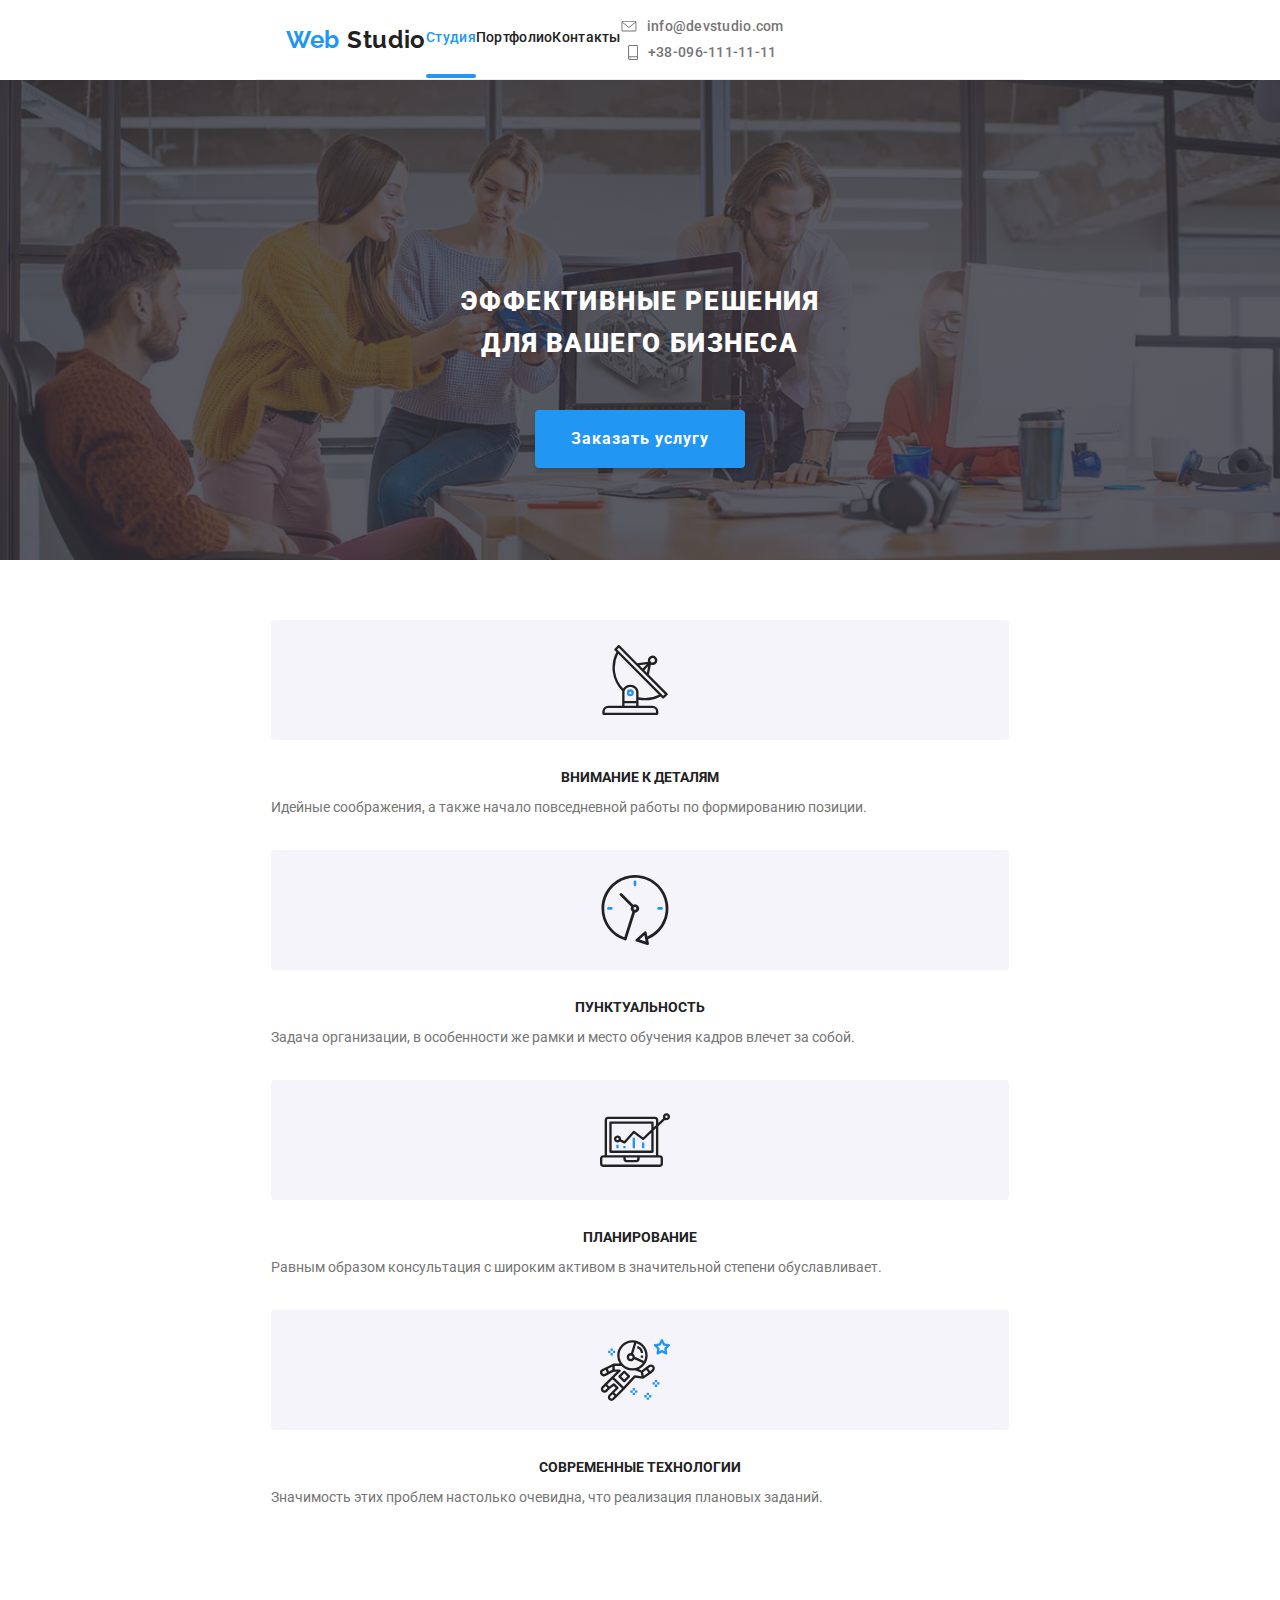
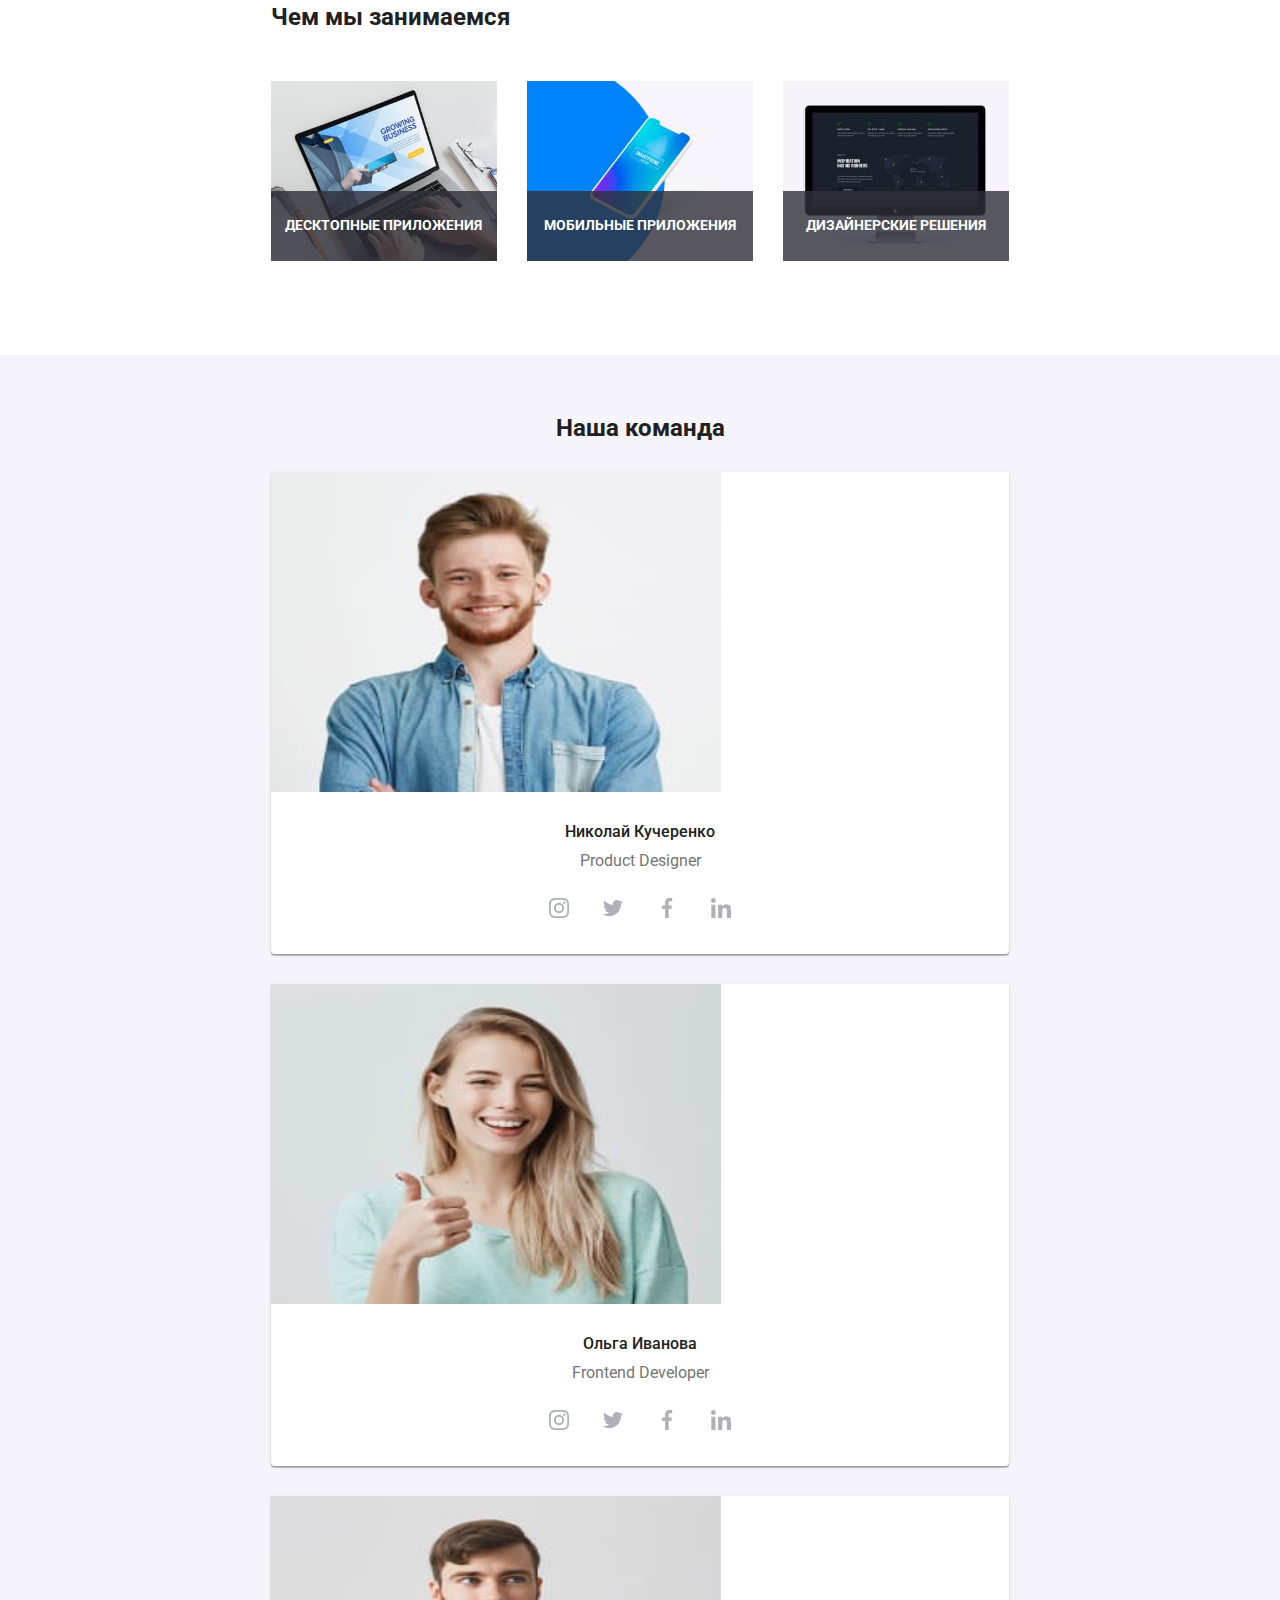
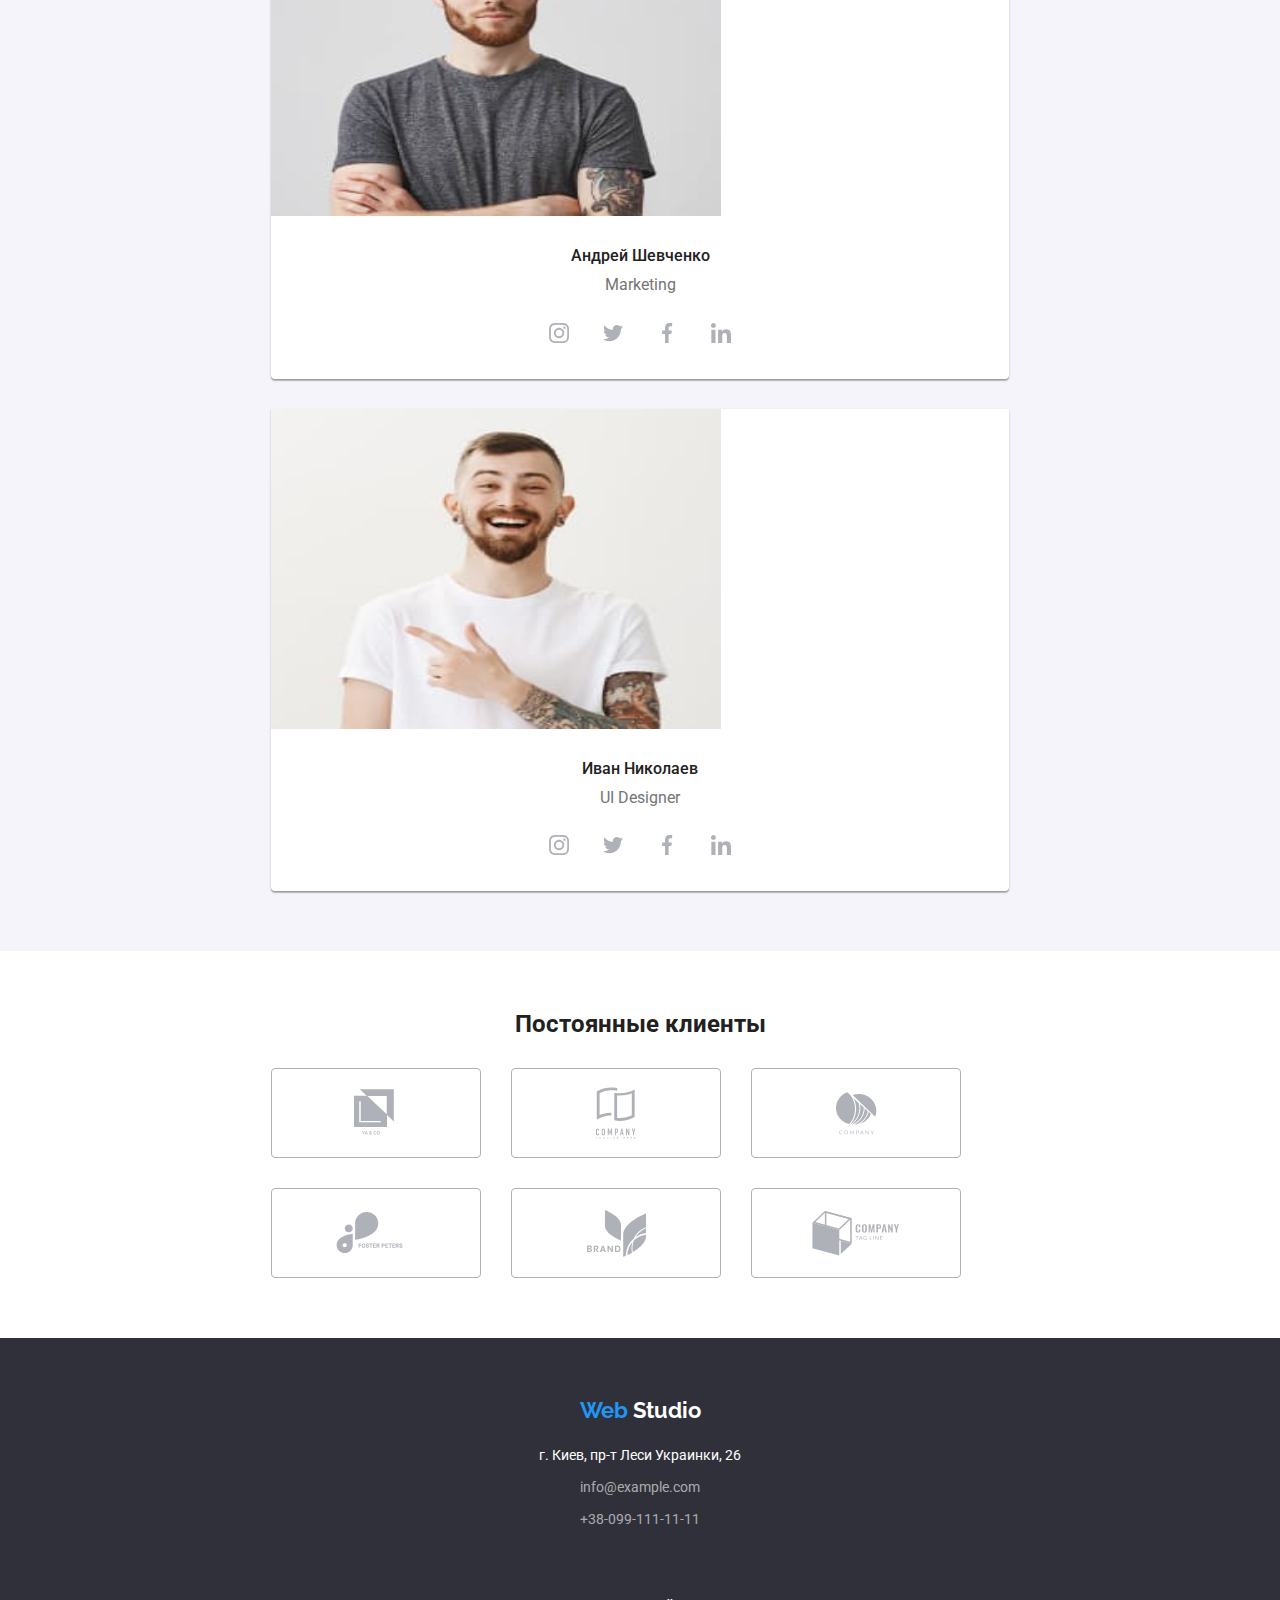
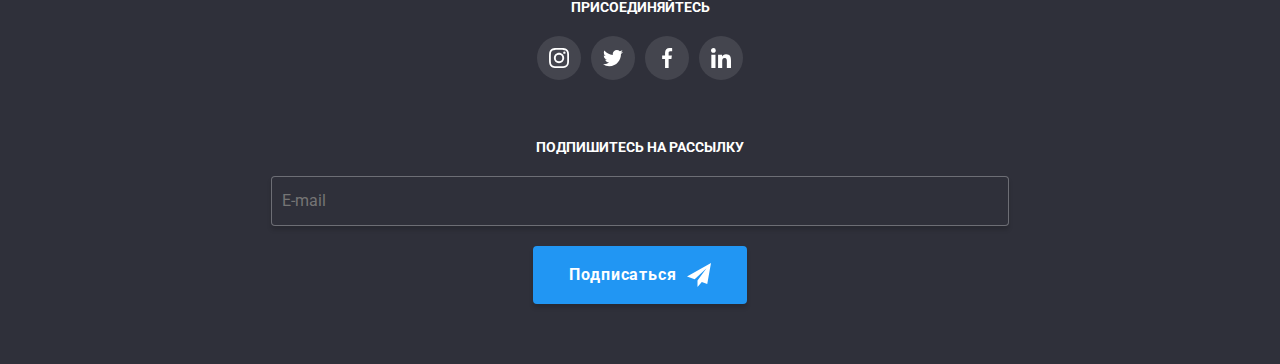
==== commit 4d536e4c: "Страдания продолжаются" ====
--- a/index.html
+++ b/index.html
@@ -47,7 +47,7 @@
             </ul>
           </nav>
           <div class="contact">
-            <ul class="navig">
+            <ul class="navig tab-contact">
               <li class="style">
                 <a href="mailto:info@devstudio.com" class="link link-contact">
                   <svg class="icon" width="16" height="11.2">
--- a/css/main.min.css
+++ b/css/main.min.css
@@ -1,2 +1,2 @@
-body{color:#212121;background-color:#fff;font-family:roboto, sans-serif}a{text-decoration:none}ul{margin-top:0;margin-bottom:0;padding-left:0;list-style-type:none}img{display:block;width:100%;height:auto}.container{margin-left:auto;margin-right:auto;padding-left:15px;padding-right:15px}@media screen and (min-width: 480px){.container{width:480px}}.header{background-color:#fff}.logo{display:block;color:#212121;font-family:Raleway, sans-serif;font-weight:700;font-size:24px;line-height:1.16;letter-spacing:0.03em;text-transform:capitalize}.logo span{color:#2196f3}@media screen and (min-width: 480px){.logo span{margin-top:auto;margin-bottom:auto;margin-left:15px}}.style-header{position:relative;display:-webkit-box;display:-ms-flexbox;display:flex;-webkit-box-align:center;-ms-flex-align:center;align-items:center;height:60px;border-bottom:1px solid #ececec}.mob-menu{position:absolute;z-index:999;top:100%;left:0;width:100%;display:none;text-align:center;background:#fff;-webkit-box-shadow:0px 1px 3px rgba(0,0,0,0.16),0px 2px 4px rgba(0,0,0,0.08),0px 4px 8px rgba(0,0,0,0.04);box-shadow:0px 1px 3px rgba(0,0,0,0.16),0px 2px 4px rgba(0,0,0,0.08),0px 4px 8px rgba(0,0,0,0.04)}.mob-menu.is-open{display:block}.menu-button{display:-webkit-inline-box;display:-ms-inline-flexbox;display:inline-flex;margin-left:auto;margin-right:0;padding:0;border:none;background-color:transparent;-webkit-transition-property:fill;transition-property:fill;-webkit-transition-duration:250ms;transition-duration:250ms;-webkit-transition-timing-function:cubic-bezier(0.4, 0, 0.2, 1);transition-timing-function:cubic-bezier(0.4, 0, 0.2, 1)}.menu-button.is-open .icon-mob-close{display:block}.menu-button.is-open .icon-mob-menu{display:none}.menu-button:hover,.menu-button:focus{fill:#2196f3}.icon-mob-close{display:none}nav .navig{font-weight:500;font-size:18px;line-height:1.66;letter-spacing:0.02em;padding-top:30px;padding-bottom:30px;margin-top:30px}nav .navig a{position:relative;display:inline-block}nav .navig li+li{margin-top:40px}.navig .link-current::after{content:"";position:absolute;top:calc(100% + 4px);left:0;width:100%;height:4px;background-color:#2196f3;border-radius:2px}.link{color:#212121;-webkit-transition-property:color;transition-property:color;-webkit-transition-duration:250ms;transition-duration:250ms;-webkit-transition-timing-function:cubic-bezier(0.4, 0, 0.2, 1);transition-timing-function:cubic-bezier(0.4, 0, 0.2, 1)}.link:focus,.link:hover,.link.link-current{color:#2196f3;fill:#2196f3}.contact{padding-top:30px;padding-bottom:30px;margin-bottom:30px}.contact li{display:block}.contact li+li{margin-top:16px}.link-contact{color:#757575;fill:#757575}.hero{text-align:center;height:480px;max-width:1600px;margin-left:auto;margin-right:auto;background-image:-webkit-gradient(linear, left top, right top, from(rgba(47,48,58,0.8)), to(rgba(47,48,58,0.8))),url(../images/hero.jpg);background-image:linear-gradient(to right, rgba(47,48,58,0.8), rgba(47,48,58,0.8)),url(../images/hero.jpg);background-repeat:no-repeat;background-position:center;background-size:cover}.hero h1{margin-top:0px;margin-bottom:46px;padding-top:200px;color:#fff;font-weight:900;font-size:26px;line-height:1.62;text-align:center;letter-spacing:0.06em;text-transform:uppercase}.button{border:4px solid #2196f3;border-radius:4px;padding:10px 32px;color:#fff;background-color:#2196f3;font-weight:700;font-size:16px;line-height:1.87;letter-spacing:0.06em;-webkit-box-shadow:0px 4px 4px rgba(0,0,0,0.15);box-shadow:0px 4px 4px rgba(0,0,0,0.15)}section.features{padding-top:60px;background-color:#fff}section.features li{width:100%}section.features li+li{margin-top:30px}section.features h2{font-size:0;margin-top:0}section.features h3{margin-top:0;margin-bottom:10px;text-align:center;font-weight:700;font-size:14px;line-height:1.14;text-transform:uppercase}section.features p{margin:0;color:#757575;font-size:14px;line-height:1.71}section.features div.background{display:-webkit-box;display:-ms-flexbox;display:flex;-webkit-box-align:center;-ms-flex-align:center;align-items:center;-webkit-box-pack:center;-ms-flex-pack:center;justify-content:center;width:100%;height:120px;margin-bottom:30px;background:#f5f4fa;border-radius:4px}section.features div.background .icon{width:70px;height:70px}section.occupation{padding-bottom:94px;padding-top:94px}@media screen and (max-width: 767px){section.occupation{display:none}}section.occupation h2{margin-top:0;margin-bottom:50px}section.occupation h3{margin:0;padding-top:27px;padding-bottom:27px;color:#fff;font-weight:700;font-size:14px;line-height:1.14;text-transform:uppercase}section.occupation ul{display:-webkit-box;display:-ms-flexbox;display:flex;padding:0}section.occupation li{position:relative;width:calc((100% - 30px * 2) / 3)}section.occupation li+li{margin-left:30px}.description{position:absolute;text-align:center;bottom:0;width:100%;height:70px;background:rgba(47,48,58,0.8)}section.team{padding-top:60px;padding-bottom:60px;background-color:#f5f4fa}section.team h2{margin-top:0;margin-bottom:30px;text-align:center}.team .card h3{margin-top:0;margin-bottom:10px;text-align:center;font-weight:500;font-size:16px;line-height:1.19}.team .card p{margin-top:0;margin-bottom:16px;text-align:center;font-size:16px;line-height:1.19;color:#757575}.team .card img{margin-bottom:30px;max-width:450px;max-height:320px}.team .card>li{padding-bottom:24px;background-color:#fff;-webkit-box-shadow:0px 2px 1px rgba(0,0,0,0.2),0px 1px 1px rgba(0,0,0,0.14),0px 1px 3px rgba(0,0,0,0.12);box-shadow:0px 2px 1px rgba(0,0,0,0.2),0px 1px 1px rgba(0,0,0,0.14),0px 1px 3px rgba(0,0,0,0.12);border-radius:0px 0px 4px 4px}.team .card>li+li{margin-top:30px}.team .social{display:-webkit-box;display:-ms-flexbox;display:flex;-webkit-box-pack:center;-ms-flex-pack:center;justify-content:center}.team .social li+li{margin-left:10px}.social-link{display:-webkit-box;display:-ms-flexbox;display:flex;width:44px;height:44px;-webkit-box-align:center;-ms-flex-align:center;align-items:center;-webkit-box-pack:center;-ms-flex-pack:center;justify-content:center;border-radius:50%;background-color:#fff;fill:#afb1b8;-webkit-transition-duration:250ms;transition-duration:250ms;-webkit-transition-timing-function:cubic-bezier(0.4, 0, 0.2, 1);transition-timing-function:cubic-bezier(0.4, 0, 0.2, 1)}.social-link:hover,.social-link:focus{background-color:#2196f3;fill:#fff}section.customer{padding-top:60px;padding-bottom:60px}section.customer h2{margin-top:0;margin-bottom:30px;text-align:center}section.customer ul{display:-webkit-box;display:-ms-flexbox;display:flex;-ms-flex-wrap:wrap;flex-wrap:wrap;padding:0;margin:-15px}section.customer li{margin:15px}section.customer>li+li{margin-left:30px;margin-top:30px}.customer-link{display:-webkit-box;display:-ms-flexbox;display:flex;-webkit-box-pack:center;-ms-flex-pack:center;justify-content:center;-webkit-box-align:center;-ms-flex-align:center;align-items:center;width:210px;height:90px;border:1px solid #afb1b8;border-radius:4px;fill:#afb1b8;-webkit-transition-property:fill, border;transition-property:fill, border;-webkit-transition-duration:250ms;transition-duration:250ms;-webkit-transition-timing-function:cubic-bezier(0.4, 0, 0.2, 1);transition-timing-function:cubic-bezier(0.4, 0, 0.2, 1)}.customer-link:hover,.customer-link:focus{border:1px solid #2196f3;fill:#2196f3}footer.footer{padding-top:60px;padding-bottom:60px;text-align:center;color:#fff;background-color:#2f303a}footer.footer p{display:block;margin:0;padding-top:18px;text-align:center;font-size:12px;line-height:2;color:rgba(255,255,255,0.4);border-top:1px solid rgba(255,255,255,0.1)}@media screen and (max-width: 1599px){footer.footer p{display:none}}.footer-logo{color:#ffffff;font-family:Raleway, sans-serif;font-weight:700;font-size:22px;line-height:1.18;text-transform:capitalize;display:block;margin-bottom:20px}.footer-logo span{color:#2196f3}.contacts-style{margin-bottom:60px}.address{font-style:normal;font-size:14px;line-height:1.71}.address ul{padding-left:0}address li{padding-bottom:8px}.mail{color:rgba(255,255,255,0.6);font-style:normal;font-size:14px;line-height:1.71;-webkit-transition-duration:250ms;transition-duration:250ms;-webkit-transition-timing-function:cubic-bezier(0.4, 0, 0.2, 1);transition-timing-function:cubic-bezier(0.4, 0, 0.2, 1)}.mail:hover,.mail:focus{color:#2196f3}.tel{color:rgba(255,255,255,0.6);font-style:normal;font-size:14px;line-height:1.71;-webkit-transition-duration:250ms;transition-duration:250ms;-webkit-transition-timing-function:cubic-bezier(0.4, 0, 0.2, 1);transition-timing-function:cubic-bezier(0.4, 0, 0.2, 1)}.tel:hover,.tel:focus{color:#2196f3}.footer .social{padding-left:0;display:-webkit-box;display:-ms-flexbox;display:flex;-webkit-box-pack:center;-ms-flex-pack:center;justify-content:center}.footer .social li+li{margin-left:10px}.main-link{display:-webkit-box;display:-ms-flexbox;display:flex;-webkit-box-pack:center;-ms-flex-pack:center;justify-content:center;-webkit-box-align:center;-ms-flex-align:center;align-items:center;width:44px;height:44px;border-radius:50%;background-color:rgba(255,255,255,0.1);fill:#fff;-webkit-transition-duration:250ms;transition-duration:250ms;-webkit-transition-timing-function:cubic-bezier(0.4, 0, 0.2, 1);transition-timing-function:cubic-bezier(0.4, 0, 0.2, 1)}.main-link:hover,.main-link:focus{background-color:#2196f3}.social-style{margin-bottom:60px}.social-style b{margin-bottom:20px;text-align:center;font-weight:700;font-size:14px;line-height:1.14;text-transform:uppercase;display:block}.form-style input{width:100%;height:50px;background-color:#2f303a;color:#ffffff;border:1px solid rgba(255,255,255,0.3);-webkit-box-shadow:0px 4px 4px rgba(0,0,0,0.15);box-shadow:0px 4px 4px rgba(0,0,0,0.15);border-radius:4px;padding-left:10px;margin-bottom:20px}.form-style b{margin-bottom:20px;font-weight:700;font-size:14px;line-height:1.14;text-transform:uppercase;display:block}.button-footer{display:-webkit-inline-box;display:-ms-inline-flexbox;display:inline-flex;-webkit-box-align:center;-ms-flex-align:center;align-items:center}.button-footer::after{content:"";height:24px;width:24px;margin-left:10px;background-image:url(../images/send.svg)}.subscription{position:relative;width:100%;height:100%;background:#ffffff;-webkit-box-shadow:0px 2px 1px rgba(0,0,0,0.2),0px 1px 1px rgba(0,0,0,0.14),0px 1px 3px rgba(0,0,0,0.12);box-shadow:0px 2px 1px rgba(0,0,0,0.2),0px 1px 1px rgba(0,0,0,0.14),0px 1px 3px rgba(0,0,0,0.12);border-radius:4px;padding:40px;margin-left:auto;margin-right:auto}.subscription p{margin-bottom:30px;margin-top:0;font-style:normal;font-weight:700;font-size:20px;line-height:1.5;text-align:center}.field{position:relative;height:40px;margin-bottom:30px;display:-webkit-box;display:-ms-flexbox;display:flex;-webkit-box-orient:vertical;-webkit-box-direction:normal;-ms-flex-direction:column;flex-direction:column}.field-entry{padding-top:12px;padding-bottom:12px;padding-left:16px;padding-right:16px;margin:0;border:1px solid rgba(33,33,33,0.2);-webkit-box-sizing:border-box;box-sizing:border-box;border-radius:4px}.field-entry:focus{border:1px solid #2196f3;outline:none}.field-text{position:absolute;top:50%;left:42px;-webkit-transform:translateY(-50%);transform:translateY(-50%);font-size:14px;line-height:1.14;letter-spacing:0.01em;color:#757575;-webkit-transition-property:-webkit-transform;transition-property:-webkit-transform;transition-property:transform;transition-property:transform, -webkit-transform;-webkit-transition-duration:250ms;transition-duration:250ms;-webkit-transition-timing-function:cubic-bezier(0.4, 0, 0.2, 1);transition-timing-function:cubic-bezier(0.4, 0, 0.2, 1)}.field-style{height:120px;margin-bottom:20px}form textarea{resize:none;height:100%;width:100%}.field-entry:focus ~ .field-icon,.field-entry:not(:placeholder-shown)+.field-icon{fill:#2196f3}.field-entry:focus+.field-text,.field-entry:not(:placeholder-shown)+.field-text{-webkit-transform:translate(-26px, -40px);transform:translate(-26px, -40px);color:#2196f3}.field-icon{position:absolute;top:50%;left:16px;-webkit-transform:translateY(-50%);transform:translateY(-50%);height:18px;width:18px;-webkit-transition-property:fill;transition-property:fill;-webkit-transition-duration:250ms;transition-duration:250ms;-webkit-transition-timing-function:cubic-bezier(0.4, 0, 0.2, 1);transition-timing-function:cubic-bezier(0.4, 0, 0.2, 1)}.conditions{display:-webkit-box;display:-ms-flexbox;display:flex;-webkit-box-align:center;-ms-flex-align:center;align-items:center;font-size:12px;line-height:1.66;letter-spacing:0.03em;color:#757575}.conditions a{text-decoration:underline;color:#2196f3}form button{display:block;margin-top:30px;-webkit-box-shadow:0px 4px 4px rgba(0,0,0,0.15);box-shadow:0px 4px 4px rgba(0,0,0,0.15);margin-left:auto;margin-right:auto}.close{position:absolute;top:8px;right:8px;width:30px;height:30px;border:1px solid rgba(0,0,0,0.1);border-radius:50%;margin:0;padding:6px;-webkit-box-shadow:none;box-shadow:none;background-color:#fff}.close:focus,.close:hover{fill:#2196f3}.close-icon{height:100%;width:100%;color:#000000;-webkit-transition-property:fill;transition-property:fill;-webkit-transition-duration:250ms;transition-duration:250ms;-webkit-transition-timing-function:cubic-bezier(0.4, 0, 0.2, 1);transition-timing-function:cubic-bezier(0.4, 0, 0.2, 1)}.icon-check{content:" ";display:inline-block;width:16px;height:15px;border:2px solid #212121;border-radius:2px;margin-right:8px;-webkit-transition-property:background-color, border-color;transition-property:background-color, border-color;-webkit-transition-duration:250ms;transition-duration:250ms;-webkit-transition-timing-function:cubic-bezier(0.4, 0, 0.2, 1);transition-timing-function:cubic-bezier(0.4, 0, 0.2, 1)}.check-box input[type="checkbox"]{position:absolute;width:1px;height:1px;margin:-1px;padding:0px;border:0px;clip:rect(0 0 0 0);overflow:hidden}.check-box input[type="checkbox"]:checked+.icon-check{background-color:#2196f3;background-image:url(..//images/icon-check.svg);background-size:contain;background-origin:border-box;border-color:#2196f3}.is-hidden{opacity:0;pointer-events:none}.backdrop{-webkit-transition-property:opacity;transition-property:opacity;-webkit-transition-duration:250ms;transition-duration:250ms;-webkit-transition-timing-function:cubic-bezier(0.4, 0, 0.2, 1);transition-timing-function:cubic-bezier(0.4, 0, 0.2, 1);position:fixed;overflow-y:scroll;top:0;left:0;width:100%;height:100%;background-color:rgba(0,0,0,0.2)}.background.is-hidden .modal{-webkit-transform:translate(-50%, -50%) scale(0.8);transform:translate(-50%, -50%) scale(0.8)}.modal{margin-left:auto;margin-right:auto;margin-top:93px;width:450px;height:609px;background-color:#fff;border-radius:4px}section.portfolio{padding-top:60px;padding-bottom:60px;background-color:#fff;border-top:1px solid #ececec}section.portfolio h1{font-size:0px;margin:0}.portfolio .choice{display:-webkit-box;display:-ms-flexbox;display:flex;-ms-flex-wrap:wrap;flex-wrap:wrap;-webkit-box-pack:left;-ms-flex-pack:left;justify-content:left;margin:-8px -4px;margin-bottom:50px}.portfolio .choice>li{margin:8px 4px}.choice-button{padding:2px 18px;font-weight:500;font-size:16px;line-height:1.63;letter-spacing:0.03em;background:#f5f4fa;border:4px solid #f5f4fa;border-radius:4px;-webkit-transition-duration:250ms;transition-duration:250ms;-webkit-transition-timing-function:cubic-bezier(0.4, 0, 0.2, 1);transition-timing-function:cubic-bezier(0.4, 0, 0.2, 1)}.choice-button:hover,.choice-button:focus{background:#2196f3;color:#fff;border:4px solid #2196f3;-webkit-box-shadow:0px 2px 2px rgba(0,0,0,0.12),0px 1px 2px rgba(0,0,0,0.08),0px 3px 1px rgba(0,0,0,0.1);box-shadow:0px 2px 2px rgba(0,0,0,0.12),0px 1px 2px rgba(0,0,0,0.08),0px 3px 1px rgba(0,0,0,0.1)}.card-style{width:100%;margin-bottom:30px;background:#fff;border-top-left-radius:5px;border-top-right-radius:5px;-webkit-transition-duration:250ms;transition-duration:250ms;-webkit-transition-timing-function:cubic-bezier(0.4, 0, 0.2, 1);transition-timing-function:cubic-bezier(0.4, 0, 0.2, 1)}.card-style:hover,.card-style:focus{-webkit-box-shadow:1px 4px 6px rgba(0,0,0,0.16),0px 4px 4px rgba(0,0,0,0.06),0px 1px 1px rgba(0,0,0,0.12);box-shadow:1px 4px 6px rgba(0,0,0,0.16),0px 4px 4px rgba(0,0,0,0.06),0px 1px 1px rgba(0,0,0,0.12)}.card-text{position:relative;overflow:hidden}.card-text .text{position:absolute;opacity:0;pointer-events:none;margin:0;width:100%;height:100%;padding-left:24px;padding-right:24px;padding-top:77px;padding-bottom:77px;font-size:18px;line-height:1.55;color:#fff;background-color:rgba(33,150,243,0.9);-webkit-transition-duration:250ms;transition-duration:250ms;-webkit-transition-timing-function:cubic-bezier(0.4, 0, 0.2, 1);transition-timing-function:cubic-bezier(0.4, 0, 0.2, 1)}.card-text .text img{width:450px;height:294px}.card-style:hover .text,.card-style:focus .text{opacity:1;-webkit-transform:translate(0, -100%);transform:translate(0, -100%)}.card-content{padding:20px 24px;border-right:1px solid #eeeeee;border-bottom:1px solid #eeeeee;border-left:1px solid #eeeeee}.card-content p{margin:0;font-size:16px;line-height:1.88;letter-spacing:0.03em;color:#757575}.card-content h2{margin-top:0;margin-bottom:4px;text-align:left;font-weight:700;font-size:18px;line-height:2;letter-spacing:0.06em;color:#212121}
+body{color:#212121;background-color:#fff;font-family:roboto, sans-serif}a{text-decoration:none}ul{margin-top:0;margin-bottom:0;padding-left:0;list-style-type:none}img{display:block;width:100%;height:auto}.container{margin-left:auto;margin-right:auto;padding-left:15px;padding-right:15px}@media screen and (min-width: 480px){.container{width:480px}}@media screen and (min-width: 768px){.container{width:768px}}@media screen and (min-width: 1600px){.container{width:1600px}}.header{background-color:#fff}.logo{display:block;color:#212121;font-family:Raleway, sans-serif;font-weight:700;font-size:24px;line-height:1.16;letter-spacing:0.03em;text-transform:capitalize}.logo span{color:#2196f3}@media screen and (min-width: 480px){.logo span{margin-top:auto;margin-bottom:auto;margin-left:15px}}.style-header{display:-webkit-box;display:-ms-flexbox;display:flex;-webkit-box-align:center;-ms-flex-align:center;align-items:center;border-bottom:1px solid #ececec}@media screen and (max-width: 767px){.style-header{position:relative;height:60px}}@media screen and (min-width: 768px){.style-header{position:static;height:80px}}@media screen and (max-width: 767px){.mob-menu{position:absolute;z-index:999;top:100%;left:0;width:100%;display:none;text-align:center;background:#fff;-webkit-box-shadow:0px 1px 3px rgba(0,0,0,0.16),0px 2px 4px rgba(0,0,0,0.08),0px 4px 8px rgba(0,0,0,0.04);box-shadow:0px 1px 3px rgba(0,0,0,0.16),0px 2px 4px rgba(0,0,0,0.08),0px 4px 8px rgba(0,0,0,0.04)}.mob-menu.is-open{display:block}}@media screen and (min-width: 768px){.mob-menu{display:-webkit-box;display:-ms-flexbox;display:flex;position:static}}.menu-button{display:-webkit-inline-box;display:-ms-inline-flexbox;display:inline-flex;margin-left:auto;margin-right:0;padding:0;border:none;background-color:transparent;-webkit-transition-property:fill;transition-property:fill;-webkit-transition-duration:250ms;transition-duration:250ms;-webkit-transition-timing-function:cubic-bezier(0.4, 0, 0.2, 1);transition-timing-function:cubic-bezier(0.4, 0, 0.2, 1)}.menu-button.is-open .icon-mob-close{display:block}.menu-button.is-open .icon-mob-menu{display:none}.menu-button:hover,.menu-button:focus{fill:#2196f3}@media screen and (min-width: 767px){.menu-button{display:none}}.icon-mob-close{display:none}@media screen and (min-width: 768px){.navig{display:-webkit-box;display:-ms-flexbox;display:flex;font-weight:500;font-size:14px;line-height:1.14;letter-spacing:0.02em}}nav .navig{font-weight:500;letter-spacing:0.02em}@media screen and (max-width: 767px){nav .navig{padding-top:30px;padding-bottom:30px;margin-top:30px;font-size:18px;line-height:1.66}nav .navig a{position:relative;display:inline-block}nav .navig li+li{margin-top:40px}}@media screen and (min-width: 768px){nav .navig{display:-webkit-box;display:-ms-flexbox;display:flex;font-size:14px;line-height:1.14}}.navig .link-current::after{content:"";position:absolute;width:100%;height:4px;background-color:#2196f3;border-radius:2px}@media screen and (max-width: 767px){.navig .link-current::after{top:calc(100% + 4px);left:0}}@media screen and (min-width: 768px){.navig .link-current::after{bottom:0}}@media screen and (min-width: 1600px){.navig .style+.style{margin-left:50px}}.link{color:#212121;-webkit-transition-property:color;transition-property:color;-webkit-transition-duration:250ms;transition-duration:250ms;-webkit-transition-timing-function:cubic-bezier(0.4, 0, 0.2, 1);transition-timing-function:cubic-bezier(0.4, 0, 0.2, 1)}@media screen and (min-width: 768px){.link{display:-webkit-box;display:-ms-flexbox;display:flex;position:relative;padding-top:32px;padding-bottom:32px}}.link:focus,.link:hover,.link.link-current{color:#2196f3;fill:#2196f3}.contact>li{display:block}@media scrieen and (max-width: 767px){.contact{padding-top:30px;padding-bottom:30px;margin-bottom:30px}.contact>li+li{margin-top:16px}}@media scrieen and (min-width: 768px) and (max-width: 1599px){.contact{margin:130px}}.link-contact{color:#757575;fill:#757575}@media screen and (min-width: 768px){.link-contact{display:-webkit-box;display:-ms-flexbox;display:flex;-webkit-box-align:center;-ms-flex-align:center;align-items:center;padding:0;-webkit-transition-duration:250ms;transition-duration:250ms;-webkit-transition-timing-function:cubic-bezier(0.4, 0, 0.2, 1);transition-timing-function:cubic-bezier(0.4, 0, 0.2, 1)}}.icon{margin-right:10px;overflow:visible}@media screen and (min-width: 768px) and (max-width: 1599px){.tab-contact{display:-webkit-box;display:-ms-flexbox;display:flex;-webkit-box-orient:vertical;-webkit-box-direction:normal;-ms-flex-direction:column;flex-direction:column;-webkit-box-align:center;-ms-flex-align:center;align-items:center;padding-top:21px;padding-bottom:21px}.tab-contact li+li{margin-top:10px}}.hero{text-align:center;height:480px;max-width:1600px;margin-left:auto;margin-right:auto;background-image:-webkit-gradient(linear, left top, right top, from(rgba(47,48,58,0.8)), to(rgba(47,48,58,0.8))),url(../images/hero.jpg);background-image:linear-gradient(to right, rgba(47,48,58,0.8), rgba(47,48,58,0.8)),url(../images/hero.jpg);background-repeat:no-repeat;background-position:center;background-size:cover}.hero h1{margin-top:0px;margin-bottom:46px;padding-top:200px;color:#fff;font-weight:900;font-size:26px;line-height:1.62;text-align:center;letter-spacing:0.06em;text-transform:uppercase}.button{border:4px solid #2196f3;border-radius:4px;padding:10px 32px;color:#fff;background-color:#2196f3;font-weight:700;font-size:16px;line-height:1.87;letter-spacing:0.06em;-webkit-box-shadow:0px 4px 4px rgba(0,0,0,0.15);box-shadow:0px 4px 4px rgba(0,0,0,0.15)}section.features{padding-top:60px;background-color:#fff}section.features li{width:100%}section.features li+li{margin-top:30px}section.features h2{font-size:0;margin-top:0}section.features h3{margin-top:0;margin-bottom:10px;text-align:center;font-weight:700;font-size:14px;line-height:1.14;text-transform:uppercase}section.features p{margin:0;color:#757575;font-size:14px;line-height:1.71}section.features div.background{display:-webkit-box;display:-ms-flexbox;display:flex;-webkit-box-align:center;-ms-flex-align:center;align-items:center;-webkit-box-pack:center;-ms-flex-pack:center;justify-content:center;width:100%;height:120px;margin-bottom:30px;background:#f5f4fa;border-radius:4px}section.features div.background .icon{width:70px;height:70px}section.occupation{padding-bottom:94px;padding-top:94px}@media screen and (max-width: 767px){section.occupation{display:none}}section.occupation h2{margin-top:0;margin-bottom:50px}section.occupation h3{margin:0;padding-top:27px;padding-bottom:27px;color:#fff;font-weight:700;font-size:14px;line-height:1.14;text-transform:uppercase}section.occupation ul{display:-webkit-box;display:-ms-flexbox;display:flex;padding:0}section.occupation li{position:relative;width:calc((100% - 30px * 2) / 3)}section.occupation li+li{margin-left:30px}.description{position:absolute;text-align:center;bottom:0;width:100%;height:70px;background:rgba(47,48,58,0.8)}section.team{padding-top:60px;padding-bottom:60px;background-color:#f5f4fa}section.team h2{margin-top:0;margin-bottom:30px;text-align:center}.team .card h3{margin-top:0;margin-bottom:10px;text-align:center;font-weight:500;font-size:16px;line-height:1.19}.team .card p{margin-top:0;margin-bottom:16px;text-align:center;font-size:16px;line-height:1.19;color:#757575}.team .card img{margin-bottom:30px;max-width:450px;max-height:320px}.team .card>li{padding-bottom:24px;background-color:#fff;-webkit-box-shadow:0px 2px 1px rgba(0,0,0,0.2),0px 1px 1px rgba(0,0,0,0.14),0px 1px 3px rgba(0,0,0,0.12);box-shadow:0px 2px 1px rgba(0,0,0,0.2),0px 1px 1px rgba(0,0,0,0.14),0px 1px 3px rgba(0,0,0,0.12);border-radius:0px 0px 4px 4px}.team .card>li+li{margin-top:30px}.team .social{display:-webkit-box;display:-ms-flexbox;display:flex;-webkit-box-pack:center;-ms-flex-pack:center;justify-content:center}.team .social li+li{margin-left:10px}.social-link{display:-webkit-box;display:-ms-flexbox;display:flex;width:44px;height:44px;-webkit-box-align:center;-ms-flex-align:center;align-items:center;-webkit-box-pack:center;-ms-flex-pack:center;justify-content:center;border-radius:50%;background-color:#fff;fill:#afb1b8;-webkit-transition-duration:250ms;transition-duration:250ms;-webkit-transition-timing-function:cubic-bezier(0.4, 0, 0.2, 1);transition-timing-function:cubic-bezier(0.4, 0, 0.2, 1)}.social-link:hover,.social-link:focus{background-color:#2196f3;fill:#fff}section.customer{padding-top:60px;padding-bottom:60px}section.customer h2{margin-top:0;margin-bottom:30px;text-align:center}section.customer ul{display:-webkit-box;display:-ms-flexbox;display:flex;-ms-flex-wrap:wrap;flex-wrap:wrap;padding:0;margin:-15px}section.customer li{margin:15px}section.customer>li+li{margin-left:30px;margin-top:30px}.customer-link{display:-webkit-box;display:-ms-flexbox;display:flex;-webkit-box-pack:center;-ms-flex-pack:center;justify-content:center;-webkit-box-align:center;-ms-flex-align:center;align-items:center;width:210px;height:90px;border:1px solid #afb1b8;border-radius:4px;fill:#afb1b8;-webkit-transition-property:fill, border;transition-property:fill, border;-webkit-transition-duration:250ms;transition-duration:250ms;-webkit-transition-timing-function:cubic-bezier(0.4, 0, 0.2, 1);transition-timing-function:cubic-bezier(0.4, 0, 0.2, 1)}.customer-link:hover,.customer-link:focus{border:1px solid #2196f3;fill:#2196f3}footer.footer{padding-top:60px;padding-bottom:60px;text-align:center;color:#fff;background-color:#2f303a}footer.footer p{display:block;margin:0;padding-top:18px;text-align:center;font-size:12px;line-height:2;color:rgba(255,255,255,0.4);border-top:1px solid rgba(255,255,255,0.1)}@media screen and (max-width: 1599px){footer.footer p{display:none}}.footer-logo{color:#ffffff;font-family:Raleway, sans-serif;font-weight:700;font-size:22px;line-height:1.18;text-transform:capitalize;display:block;margin-bottom:20px}.footer-logo span{color:#2196f3}.contacts-style{margin-bottom:60px}.address{font-style:normal;font-size:14px;line-height:1.71}.address ul{padding-left:0}address li{padding-bottom:8px}.mail{color:rgba(255,255,255,0.6);font-style:normal;font-size:14px;line-height:1.71;-webkit-transition-duration:250ms;transition-duration:250ms;-webkit-transition-timing-function:cubic-bezier(0.4, 0, 0.2, 1);transition-timing-function:cubic-bezier(0.4, 0, 0.2, 1)}.mail:hover,.mail:focus{color:#2196f3}.tel{color:rgba(255,255,255,0.6);font-style:normal;font-size:14px;line-height:1.71;-webkit-transition-duration:250ms;transition-duration:250ms;-webkit-transition-timing-function:cubic-bezier(0.4, 0, 0.2, 1);transition-timing-function:cubic-bezier(0.4, 0, 0.2, 1)}.tel:hover,.tel:focus{color:#2196f3}.footer .social{padding-left:0;display:-webkit-box;display:-ms-flexbox;display:flex;-webkit-box-pack:center;-ms-flex-pack:center;justify-content:center}.footer .social li+li{margin-left:10px}.main-link{display:-webkit-box;display:-ms-flexbox;display:flex;-webkit-box-pack:center;-ms-flex-pack:center;justify-content:center;-webkit-box-align:center;-ms-flex-align:center;align-items:center;width:44px;height:44px;border-radius:50%;background-color:rgba(255,255,255,0.1);fill:#fff;-webkit-transition-duration:250ms;transition-duration:250ms;-webkit-transition-timing-function:cubic-bezier(0.4, 0, 0.2, 1);transition-timing-function:cubic-bezier(0.4, 0, 0.2, 1)}.main-link:hover,.main-link:focus{background-color:#2196f3}.social-style{margin-bottom:60px}.social-style b{margin-bottom:20px;text-align:center;font-weight:700;font-size:14px;line-height:1.14;text-transform:uppercase;display:block}.form-style input{width:100%;height:50px;background-color:#2f303a;color:#ffffff;border:1px solid rgba(255,255,255,0.3);-webkit-box-shadow:0px 4px 4px rgba(0,0,0,0.15);box-shadow:0px 4px 4px rgba(0,0,0,0.15);border-radius:4px;padding-left:10px;margin-bottom:20px}.form-style b{margin-bottom:20px;font-weight:700;font-size:14px;line-height:1.14;text-transform:uppercase;display:block}.button-footer{display:-webkit-inline-box;display:-ms-inline-flexbox;display:inline-flex;-webkit-box-align:center;-ms-flex-align:center;align-items:center}.button-footer::after{content:"";height:24px;width:24px;margin-left:10px;background-image:url(../images/send.svg)}.subscription{position:relative;width:100%;height:100%;background:#ffffff;-webkit-box-shadow:0px 2px 1px rgba(0,0,0,0.2),0px 1px 1px rgba(0,0,0,0.14),0px 1px 3px rgba(0,0,0,0.12);box-shadow:0px 2px 1px rgba(0,0,0,0.2),0px 1px 1px rgba(0,0,0,0.14),0px 1px 3px rgba(0,0,0,0.12);border-radius:4px;padding:40px;margin-left:auto;margin-right:auto}.subscription p{margin-bottom:30px;margin-top:0;font-style:normal;font-weight:700;font-size:20px;line-height:1.5;text-align:center}.field{position:relative;height:40px;margin-bottom:30px;display:-webkit-box;display:-ms-flexbox;display:flex;-webkit-box-orient:vertical;-webkit-box-direction:normal;-ms-flex-direction:column;flex-direction:column}.field-entry{padding-top:12px;padding-bottom:12px;padding-left:16px;padding-right:16px;margin:0;border:1px solid rgba(33,33,33,0.2);-webkit-box-sizing:border-box;box-sizing:border-box;border-radius:4px}.field-entry:focus{border:1px solid #2196f3;outline:none}.field-text{position:absolute;top:50%;left:42px;-webkit-transform:translateY(-50%);transform:translateY(-50%);font-size:14px;line-height:1.14;letter-spacing:0.01em;color:#757575;-webkit-transition-property:-webkit-transform;transition-property:-webkit-transform;transition-property:transform;transition-property:transform, -webkit-transform;-webkit-transition-duration:250ms;transition-duration:250ms;-webkit-transition-timing-function:cubic-bezier(0.4, 0, 0.2, 1);transition-timing-function:cubic-bezier(0.4, 0, 0.2, 1)}.field-style{height:120px;margin-bottom:20px}form textarea{resize:none;height:100%;width:100%}.field-entry:focus ~ .field-icon,.field-entry:not(:placeholder-shown)+.field-icon{fill:#2196f3}.field-entry:focus+.field-text,.field-entry:not(:placeholder-shown)+.field-text{-webkit-transform:translate(-26px, -40px);transform:translate(-26px, -40px);color:#2196f3}.field-icon{position:absolute;top:50%;left:16px;-webkit-transform:translateY(-50%);transform:translateY(-50%);height:18px;width:18px;-webkit-transition-property:fill;transition-property:fill;-webkit-transition-duration:250ms;transition-duration:250ms;-webkit-transition-timing-function:cubic-bezier(0.4, 0, 0.2, 1);transition-timing-function:cubic-bezier(0.4, 0, 0.2, 1)}.conditions{display:-webkit-box;display:-ms-flexbox;display:flex;-webkit-box-align:center;-ms-flex-align:center;align-items:center;font-size:12px;line-height:1.66;letter-spacing:0.03em;color:#757575}.conditions a{text-decoration:underline;color:#2196f3}form button{display:block;margin-top:30px;-webkit-box-shadow:0px 4px 4px rgba(0,0,0,0.15);box-shadow:0px 4px 4px rgba(0,0,0,0.15);margin-left:auto;margin-right:auto}.close{position:absolute;top:8px;right:8px;width:30px;height:30px;border:1px solid rgba(0,0,0,0.1);border-radius:50%;margin:0;padding:6px;-webkit-box-shadow:none;box-shadow:none;background-color:#fff}.close:focus,.close:hover{fill:#2196f3}.close-icon{height:100%;width:100%;color:#000000;-webkit-transition-property:fill;transition-property:fill;-webkit-transition-duration:250ms;transition-duration:250ms;-webkit-transition-timing-function:cubic-bezier(0.4, 0, 0.2, 1);transition-timing-function:cubic-bezier(0.4, 0, 0.2, 1)}.icon-check{content:" ";display:inline-block;width:16px;height:15px;border:2px solid #212121;border-radius:2px;margin-right:8px;-webkit-transition-property:background-color, border-color;transition-property:background-color, border-color;-webkit-transition-duration:250ms;transition-duration:250ms;-webkit-transition-timing-function:cubic-bezier(0.4, 0, 0.2, 1);transition-timing-function:cubic-bezier(0.4, 0, 0.2, 1)}.check-box input[type="checkbox"]{position:absolute;width:1px;height:1px;margin:-1px;padding:0px;border:0px;clip:rect(0 0 0 0);overflow:hidden}.check-box input[type="checkbox"]:checked+.icon-check{background-color:#2196f3;background-image:url(..//images/icon-check.svg);background-size:contain;background-origin:border-box;border-color:#2196f3}.is-hidden{opacity:0;pointer-events:none}.backdrop{-webkit-transition-property:opacity;transition-property:opacity;-webkit-transition-duration:250ms;transition-duration:250ms;-webkit-transition-timing-function:cubic-bezier(0.4, 0, 0.2, 1);transition-timing-function:cubic-bezier(0.4, 0, 0.2, 1);position:fixed;overflow-y:scroll;top:0;left:0;width:100%;height:100%;background-color:rgba(0,0,0,0.2)}.background.is-hidden .modal{-webkit-transform:translate(-50%, -50%) scale(0.8);transform:translate(-50%, -50%) scale(0.8)}.modal{margin-left:auto;margin-right:auto;margin-top:93px;width:450px;height:609px;background-color:#fff;border-radius:4px}section.portfolio{padding-top:60px;padding-bottom:60px;background-color:#fff;border-top:1px solid #ececec}section.portfolio h1{font-size:0px;margin:0}.portfolio .choice{display:-webkit-box;display:-ms-flexbox;display:flex;-ms-flex-wrap:wrap;flex-wrap:wrap;-webkit-box-pack:left;-ms-flex-pack:left;justify-content:left;margin:-8px -4px;margin-bottom:50px}.portfolio .choice>li{margin:8px 4px}.choice-button{padding:2px 18px;font-weight:500;font-size:16px;line-height:1.63;letter-spacing:0.03em;background:#f5f4fa;border:4px solid #f5f4fa;border-radius:4px;-webkit-transition-duration:250ms;transition-duration:250ms;-webkit-transition-timing-function:cubic-bezier(0.4, 0, 0.2, 1);transition-timing-function:cubic-bezier(0.4, 0, 0.2, 1)}.choice-button:hover,.choice-button:focus{background:#2196f3;color:#fff;border:4px solid #2196f3;-webkit-box-shadow:0px 2px 2px rgba(0,0,0,0.12),0px 1px 2px rgba(0,0,0,0.08),0px 3px 1px rgba(0,0,0,0.1);box-shadow:0px 2px 2px rgba(0,0,0,0.12),0px 1px 2px rgba(0,0,0,0.08),0px 3px 1px rgba(0,0,0,0.1)}.card-style{width:100%;margin-bottom:30px;background:#fff;border-top-left-radius:5px;border-top-right-radius:5px;-webkit-transition-duration:250ms;transition-duration:250ms;-webkit-transition-timing-function:cubic-bezier(0.4, 0, 0.2, 1);transition-timing-function:cubic-bezier(0.4, 0, 0.2, 1)}.card-style:hover,.card-style:focus{-webkit-box-shadow:1px 4px 6px rgba(0,0,0,0.16),0px 4px 4px rgba(0,0,0,0.06),0px 1px 1px rgba(0,0,0,0.12);box-shadow:1px 4px 6px rgba(0,0,0,0.16),0px 4px 4px rgba(0,0,0,0.06),0px 1px 1px rgba(0,0,0,0.12)}.card-text{position:relative;overflow:hidden}.card-text .text{position:absolute;opacity:0;pointer-events:none;margin:0;width:100%;height:100%;padding-left:24px;padding-right:24px;padding-top:77px;padding-bottom:77px;font-size:18px;line-height:1.55;color:#fff;background-color:rgba(33,150,243,0.9);-webkit-transition-duration:250ms;transition-duration:250ms;-webkit-transition-timing-function:cubic-bezier(0.4, 0, 0.2, 1);transition-timing-function:cubic-bezier(0.4, 0, 0.2, 1)}.card-text .text img{width:450px;height:294px}.card-style:hover .text,.card-style:focus .text{opacity:1;-webkit-transform:translate(0, -100%);transform:translate(0, -100%)}.card-content{padding:20px 24px;border-right:1px solid #eeeeee;border-bottom:1px solid #eeeeee;border-left:1px solid #eeeeee}.card-content p{margin:0;font-size:16px;line-height:1.88;letter-spacing:0.03em;color:#757575}.card-content h2{margin-top:0;margin-bottom:4px;text-align:left;font-weight:700;font-size:18px;line-height:2;letter-spacing:0.06em;color:#212121}
 /*# sourceMappingURL=main.min.css.map */